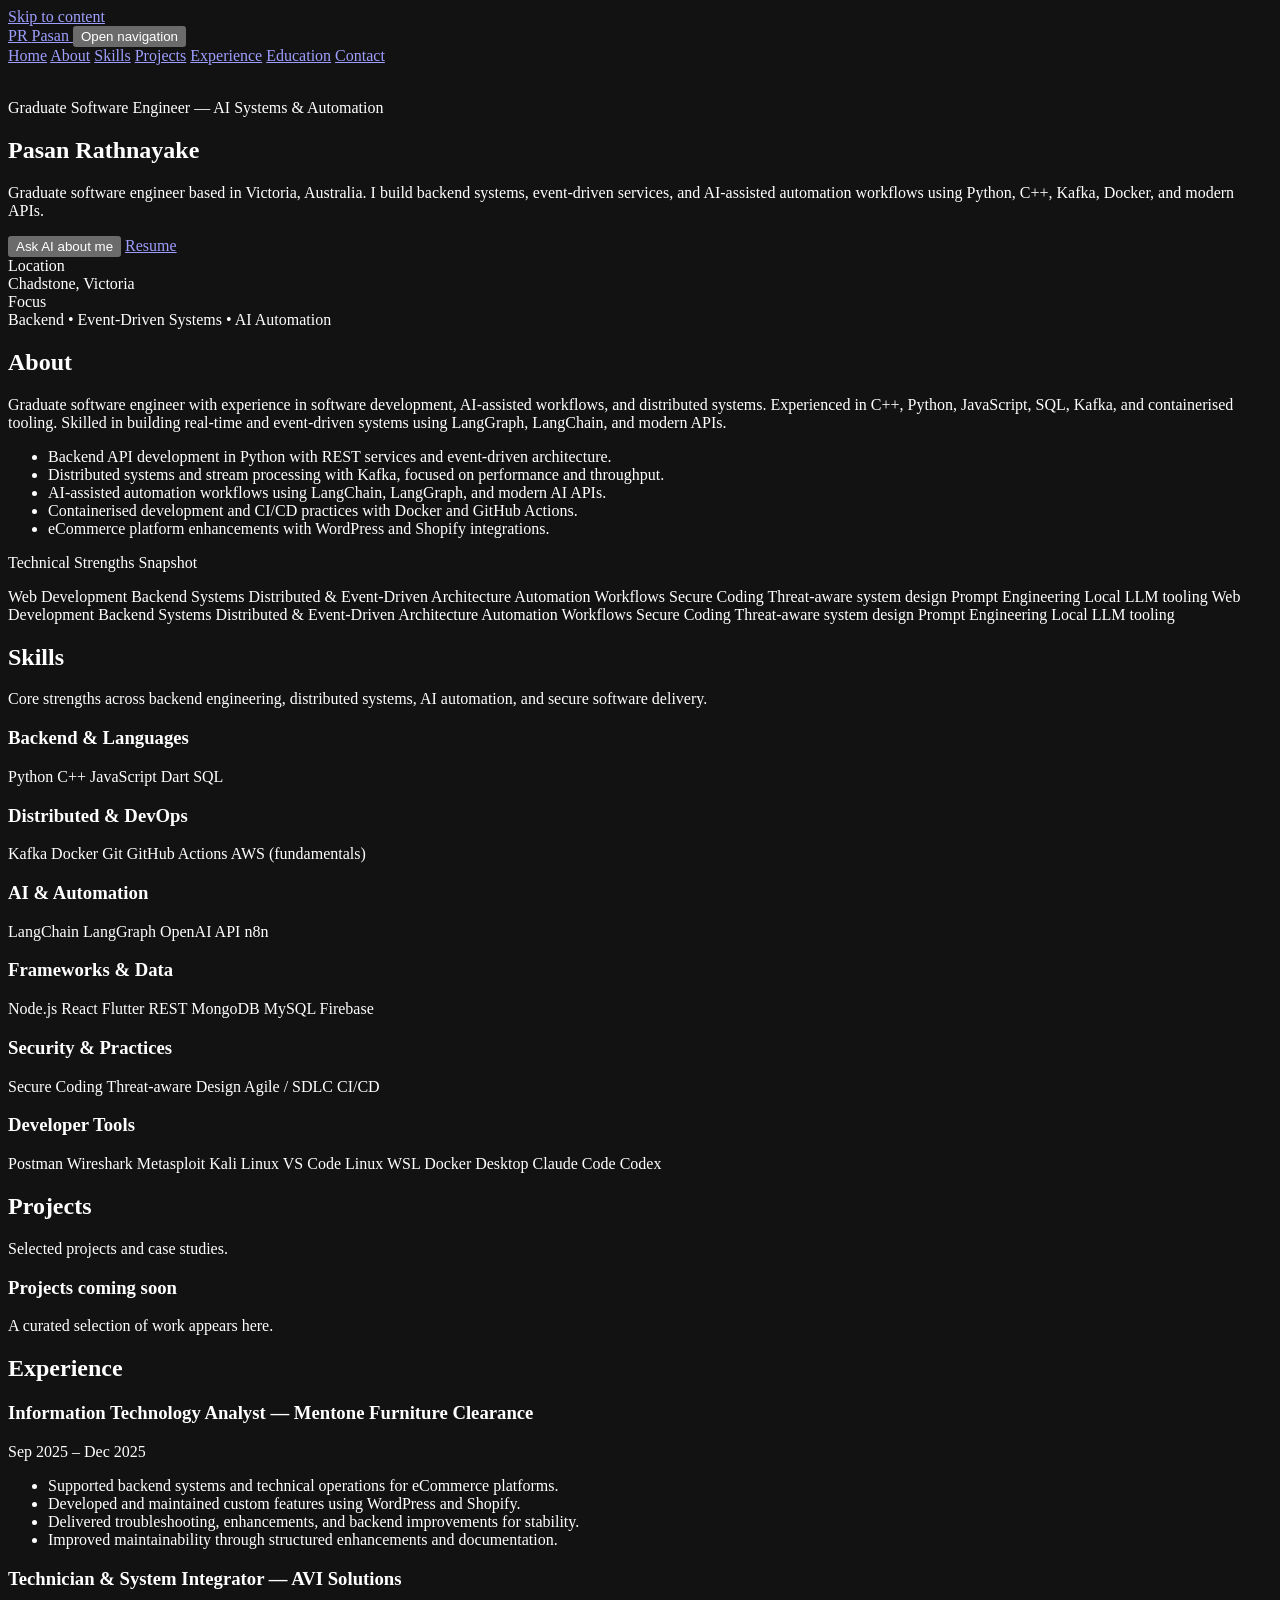
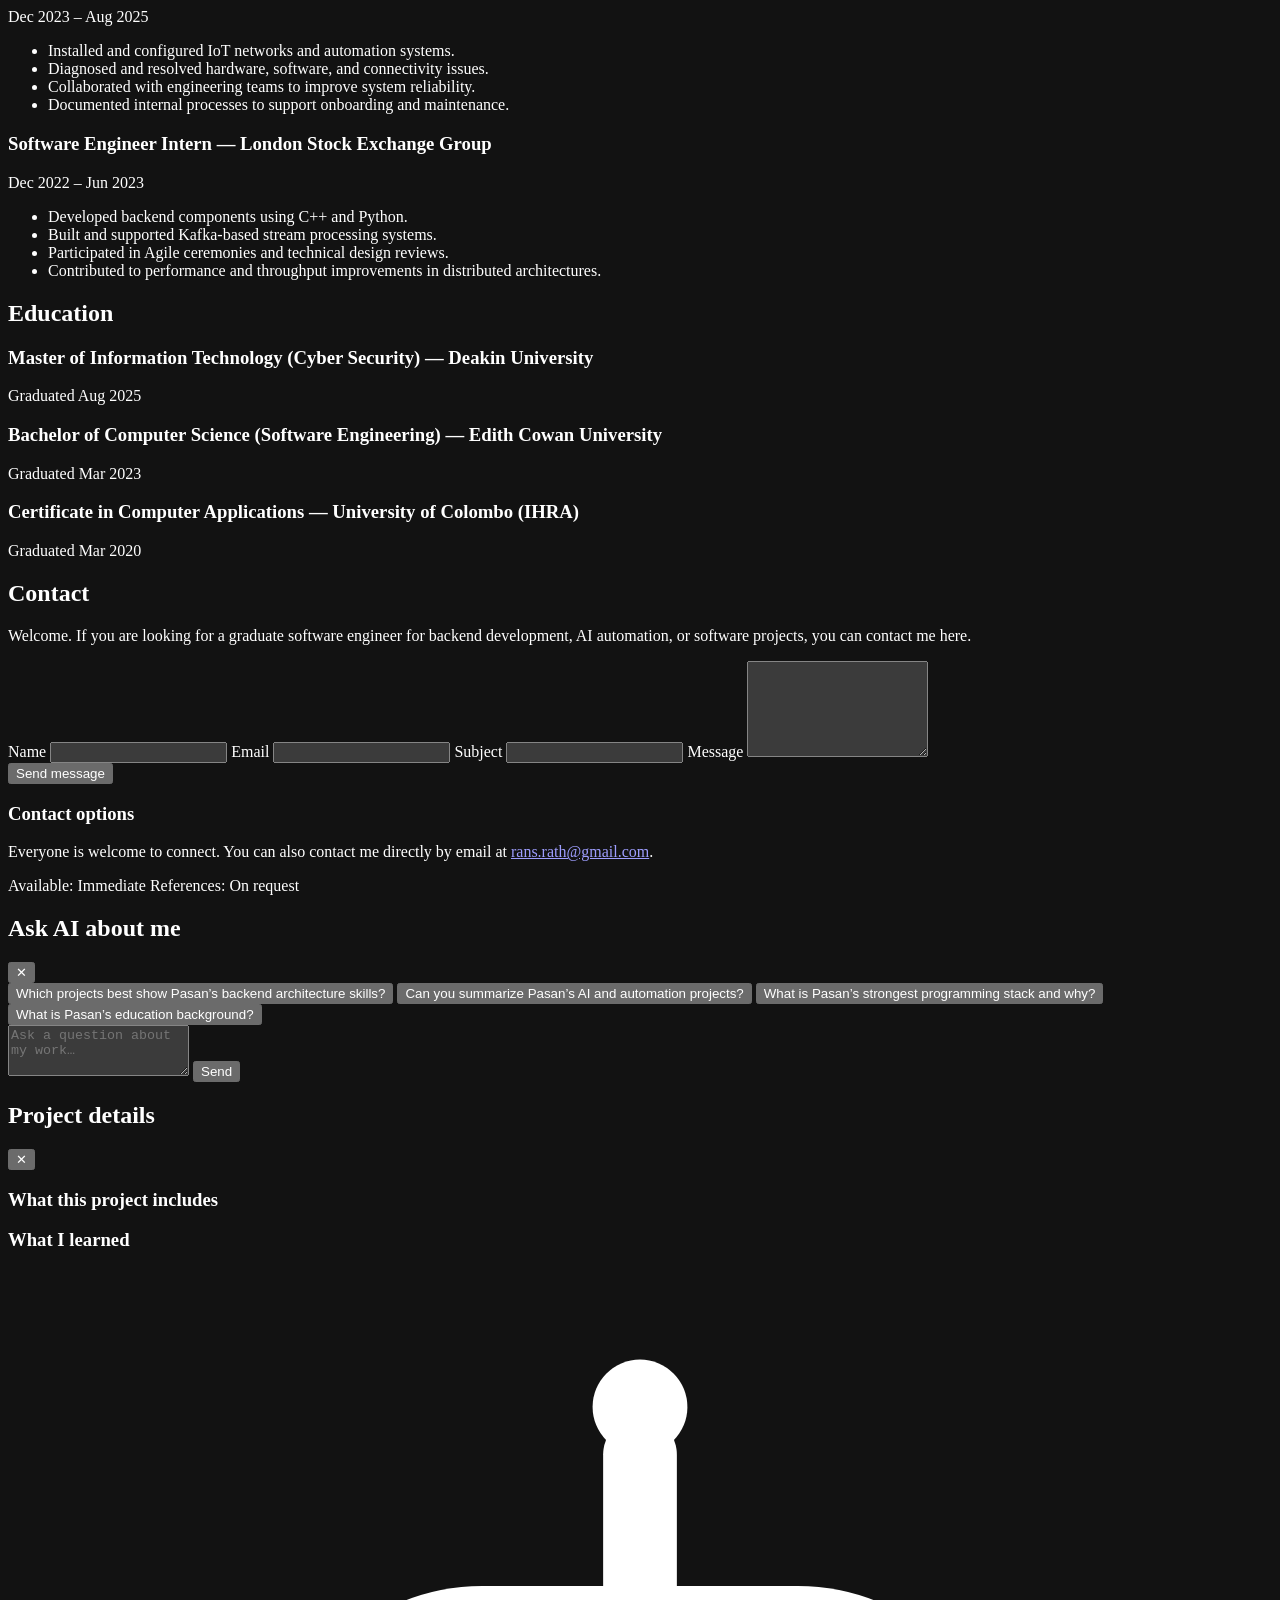
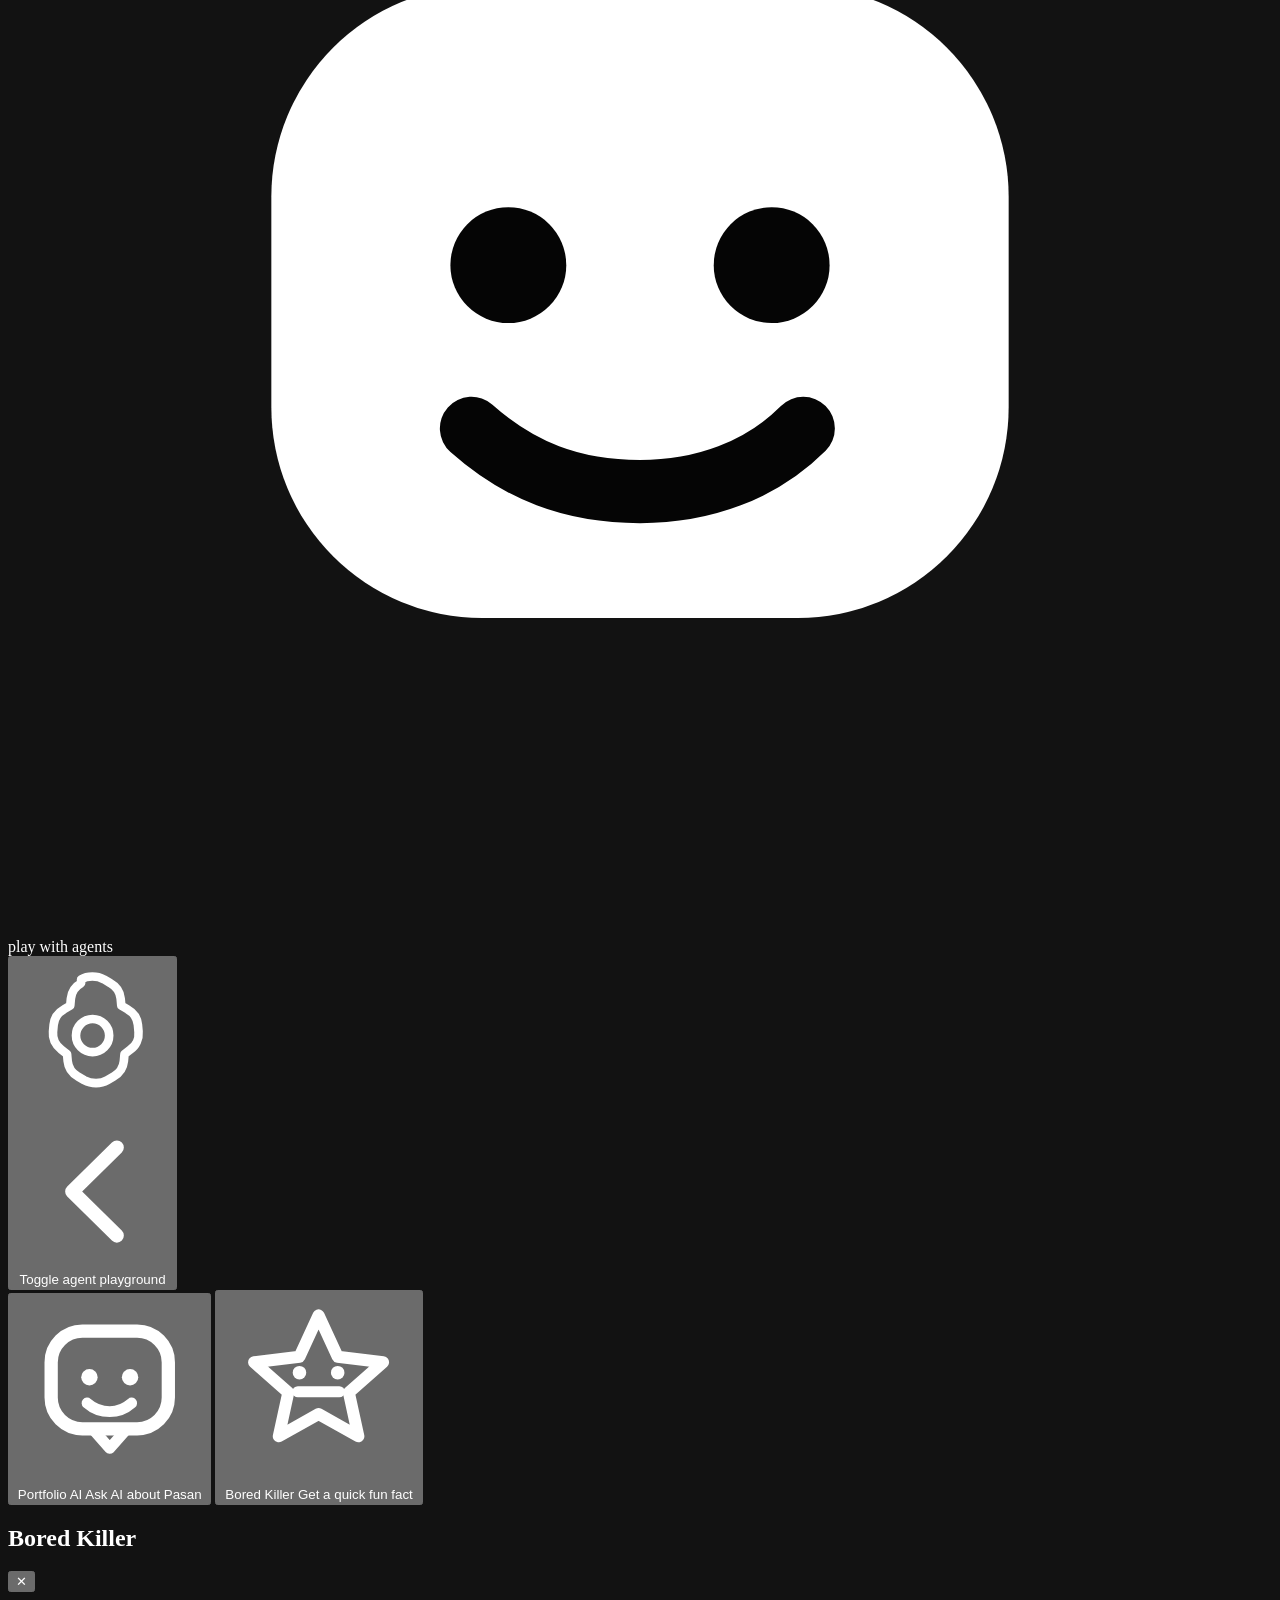
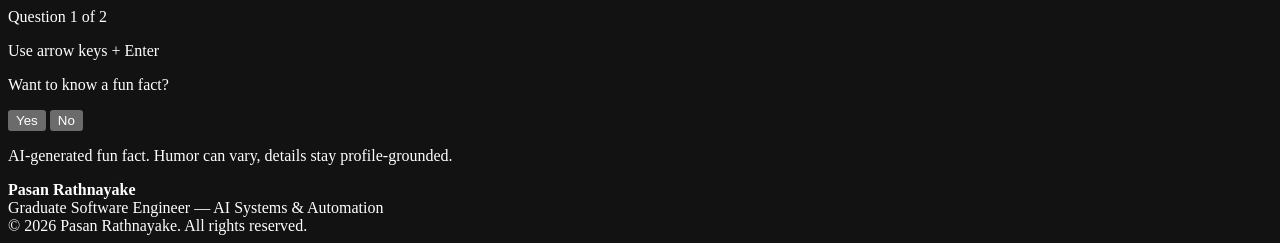
==== frontend/index.html @ 22729670 "frontend: add per-project learning outcomes in details popup" ====
<!doctype html>
<html lang="en">
  <head>
    <meta charset="utf-8" />
    <meta name="viewport" content="width=device-width, initial-scale=1" />
    <meta name="color-scheme" content="dark" />
    <meta name="theme-color" content="#060606" />
    <title>Graduate Software Engineer – AI Systems & Automation | Pasan Rathnayake</title>
    <meta
      name="description"
      content="Pasan Rathnayake is a Graduate Software Engineer focused on AI systems, backend development, event-driven architecture, and automation workflows. Skilled in Python, C++, Kafka, Docker, and modern APIs."
    />
    <meta name="author" content="Pasan Rathnayake" />
    <meta
      name="keywords"
      content="Graduate Software Engineer, AI Systems, Automation, Backend Developer, Python, C++, Kafka, Event-Driven Architecture, Distributed Systems, FastAPI, DevOps, Docker, CI/CD, LangChain, LangGraph, Australia"
    />
    <meta name="robots" content="index,follow" />
    <meta property="og:title" content="Graduate Software Engineer – AI Systems & Automation | Pasan Rathnayake" />
    <meta
      property="og:description"
      content="Backend systems, distributed architecture, and AI-assisted automation built with Python, C++, Kafka, and modern APIs."
    />
    <meta property="og:type" content="website" />
    <meta property="og:image" content="/static/assets/og.png" />
    <meta property="og:image:width" content="1200" />
    <meta property="og:image:height" content="630" />
    <meta name="twitter:card" content="summary" />
    <meta name="twitter:title" content="Graduate Software Engineer – AI Systems & Automation | Pasan Rathnayake" />
    <meta
      name="twitter:description"
      content="Backend systems, distributed architecture, and AI-assisted automation built with Python, C++, Kafka, and modern APIs."
    />
    <meta name="twitter:image" content="/static/assets/og.png" />
    <link rel="icon" href="/static/assets/favicon.svg" type="image/svg+xml" />
    <link rel="stylesheet" href="/static/styles.css" />
    <script>
      document.documentElement.classList.add("js");
    </script>
    <script type="application/ld+json">
      {
        "@context": "https://schema.org",
        "@type": "Person",
        "name": "Pasan Rathnayake",
        "jobTitle": "Graduate Software Engineer – AI Systems & Automation",
        "address": {
          "@type": "PostalAddress",
          "addressLocality": "Chadstone",
          "addressRegion": "Victoria",
          "addressCountry": "AU"
        },
        "email": "mailto:rans.rath@gmail.com",
        "alumniOf": [
          {
            "@type": "CollegeOrUniversity",
            "name": "Deakin University",
            "department": "Master of Information Technology (Cyber Security)"
          },
          {
            "@type": "CollegeOrUniversity",
            "name": "Edith Cowan University",
            "department": "Bachelor of Computer Science (Software Engineering)"
          },
          {
            "@type": "CollegeOrUniversity",
            "name": "University of Colombo (IHRA)",
            "department": "Certificate in Computer Applications"
          }
        ],
        "knowsAbout": [
          "Backend systems",
          "Event-driven architecture",
          "Distributed systems",
          "Automation workflows",
          "Python",
          "C++",
          "Kafka",
          "Docker",
          "REST APIs",
          "LangChain",
          "LangGraph",
          "Prompt engineering",
          "Secure coding"
        ]
      }
    </script>
  </head>
  <body>
    <a class="skip" href="#content">Skip to content</a>

    <header class="site-header" data-nav data-open="false">
      <div class="container nav">
        <a class="brand" href="#home" aria-label="Go to top">
          <span class="brand__mark" aria-hidden="true">PR</span>
          <span class="brand__text">Pasan</span>
        </a>

        <button class="nav__toggle" type="button" data-nav-toggle aria-expanded="false">
          <span class="nav__toggle-lines" aria-hidden="true"></span>
          <span class="sr-only">Open navigation</span>
        </button>

        <nav class="nav__links" data-nav-links aria-label="Primary">
          <a href="#home">Home</a>
          <a href="#about">About</a>
          <a href="#skills">Skills</a>
          <a href="#projects">Projects</a>
          <a href="#experience">Experience</a>
          <a href="#education">Education</a>
          <a href="#contact">Contact</a>
        </nav>

        <div class="nav__actions">
          <a
            class="nav__icon-link"
            href="https://github.com/prrathnayake/portfolio_2026"
            target="_blank"
            rel="noreferrer"
            aria-label="View portfolio repository on GitHub"
          >
            <img class="nav__icon" src="/static/assets/icons/github.svg" alt="" aria-hidden="true" />
          </a>
        </div>
      </div>
    </header>

    <main id="content">
      <section id="home" class="section hero">
        <div class="container hero__grid">
          <div>
            <p class="eyebrow">Graduate Software Engineer — AI Systems &amp; Automation</p>
            <h1 class="hero__title">Pasan Rathnayake</h1>
            <p class="hero__subtitle">
              Graduate software engineer based in Victoria, Australia. I build backend systems, event-driven
              services, and AI-assisted automation workflows using Python, C++, Kafka, Docker, and modern APIs.
            </p>

            <div class="hero__cta">
              <button class="btn btn--primary" type="button" data-chat-open>Ask AI about me</button>
              <a class="btn btn--ghost" data-resume-link href="/static/assets/resume.pdf">Resume</a>
            </div>

            <div class="hero__meta">
              <div class="meta">
                <div class="meta__k">Location</div>
                <div class="meta__v">Chadstone, Victoria</div>
              </div>
              <div class="meta">
                <div class="meta__k">Focus</div>
                <div class="meta__v">Backend • Event-Driven Systems • AI Automation</div>
              </div>
            </div>
          </div>

          <div class="hero__panel" aria-hidden="true"></div>
        </div>
      </section>

      <section id="about" class="section">
        <div class="container">
          <h2>About</h2>
          <p>
            Graduate software engineer with experience in software development, AI-assisted workflows, and
            distributed systems. Experienced in C++, Python, JavaScript, SQL, Kafka, and containerised
            tooling. Skilled in building real-time and event-driven systems using LangGraph, LangChain, and
            modern APIs.
          </p>
          <ul class="list">
            <li>Backend API development in Python with REST services and event-driven architecture.</li>
            <li>Distributed systems and stream processing with Kafka, focused on performance and throughput.</li>
            <li>AI-assisted automation workflows using LangChain, LangGraph, and modern AI APIs.</li>
            <li>Containerised development and CI/CD practices with Docker and GitHub Actions.</li>
            <li>eCommerce platform enhancements with WordPress and Shopify integrations.</li>
          </ul>

          <div class="strengths-snapshot" aria-label="Technical strengths snapshot">
            <p class="strengths-snapshot__title">Technical Strengths Snapshot</p>
            <div class="strengths-snapshot__viewport">
              <div class="strengths-snapshot__track">
                <span class="chip">Web Development</span>
                <span class="chip">Backend Systems</span>
                <span class="chip">Distributed &amp; Event-Driven Architecture</span>
                <span class="chip">Automation Workflows</span>
                <span class="chip">Secure Coding</span>
                <span class="chip">Threat-aware system design</span>
                <span class="chip">Prompt Engineering</span>
                <span class="chip">Local LLM tooling</span>
                <span class="chip">Web Development</span>
                <span class="chip">Backend Systems</span>
                <span class="chip">Distributed &amp; Event-Driven Architecture</span>
                <span class="chip">Automation Workflows</span>
                <span class="chip">Secure Coding</span>
                <span class="chip">Threat-aware system design</span>
                <span class="chip">Prompt Engineering</span>
                <span class="chip">Local LLM tooling</span>
              </div>
            </div>
          </div>
        </div>
      </section>

      <section id="skills" class="section">
        <div class="container">
          <h2>Skills</h2>
          <p class="muted">
            Core strengths across backend engineering, distributed systems, AI automation, and secure software
            delivery.
          </p>

          <div class="grid">
            <article class="card">
              <h3>Backend &amp; Languages</h3>
              <div class="chips">
                <span class="chip">Python</span>
                <span class="chip">C++</span>
                <span class="chip">JavaScript</span>
                <span class="chip">Dart</span>
                <span class="chip">SQL</span>
              </div>
            </article>

            <article class="card">
              <h3>Distributed &amp; DevOps</h3>
              <div class="chips">
                <span class="chip">Kafka</span>
                <span class="chip">Docker</span>
                <span class="chip">Git</span>
                <span class="chip">GitHub Actions</span>
                <span class="chip">AWS (fundamentals)</span>
              </div>
            </article>

            <article class="card">
              <h3>AI &amp; Automation</h3>
              <div class="chips">
                <span class="chip">LangChain</span>
                <span class="chip">LangGraph</span>
                <span class="chip">OpenAI API</span>
                <span class="chip">n8n</span>
              </div>
            </article>

            <article class="card">
              <h3>Frameworks &amp; Data</h3>
              <div class="chips">
                <span class="chip">Node.js</span>
                <span class="chip">React</span>
                <span class="chip">Flutter</span>
                <span class="chip">REST</span>
                <span class="chip">MongoDB</span>
                <span class="chip">MySQL</span>
                <span class="chip">Firebase</span>
              </div>
            </article>

            <article class="card">
              <h3>Security &amp; Practices</h3>
              <div class="chips">
                <span class="chip">Secure Coding</span>
                <span class="chip">Threat-aware Design</span>
                <span class="chip">Agile / SDLC</span>
                <span class="chip">CI/CD</span>
              </div>
            </article>

            <article class="card">
              <h3>Developer Tools</h3>
              <div class="chips">
                <span class="chip">Postman</span>
                <span class="chip">Wireshark</span>
                <span class="chip">Metasploit</span>
                <span class="chip">Kali Linux</span>
                <span class="chip">VS Code</span>
                <span class="chip">Linux</span>
                <span class="chip">WSL</span>
                <span class="chip">Docker Desktop</span>
                <span class="chip">Claude Code</span>
                <span class="chip">Codex</span>
              </div>
            </article>
          </div>
        </div>
      </section>

      <section id="projects" class="section">
        <div class="container">
          <div class="section__head">
            <h2>Projects</h2>
            <p class="muted">Selected projects and case studies.</p>
          </div>
          <div class="grid" data-projects>
            <article class="card">
              <h3>Projects coming soon</h3>
              <p class="muted">
                A curated selection of work appears here.
              </p>
            </article>
          </div>
        </div>
      </section>

      <section id="experience" class="section">
        <div class="container">
          <h2>Experience</h2>

          <div class="stack">
            <article class="card">
              <div class="card__top">
                <h3>Information Technology Analyst — Mentone Furniture Clearance</h3>
                <span class="tag">Sep 2025 – Dec 2025</span>
              </div>
              <ul class="list">
                <li>Supported backend systems and technical operations for eCommerce platforms.</li>
                <li>Developed and maintained custom features using WordPress and Shopify.</li>
                <li>Delivered troubleshooting, enhancements, and backend improvements for stability.</li>
                <li>Improved maintainability through structured enhancements and documentation.</li>
              </ul>
            </article>

            <article class="card">
              <div class="card__top">
                <h3>Technician &amp; System Integrator — AVI Solutions</h3>
                <span class="tag">Dec 2023 – Aug 2025</span>
              </div>
              <ul class="list">
                <li>Installed and configured IoT networks and automation systems.</li>
                <li>Diagnosed and resolved hardware, software, and connectivity issues.</li>
                <li>Collaborated with engineering teams to improve system reliability.</li>
                <li>Documented internal processes to support onboarding and maintenance.</li>
              </ul>
            </article>

            <article class="card">
              <div class="card__top">
                <h3>Software Engineer Intern — London Stock Exchange Group</h3>
                <span class="tag">Dec 2022 – Jun 2023</span>
              </div>
              <ul class="list">
                <li>Developed backend components using C++ and Python.</li>
                <li>Built and supported Kafka-based stream processing systems.</li>
                <li>Participated in Agile ceremonies and technical design reviews.</li>
                <li>Contributed to performance and throughput improvements in distributed architectures.</li>
              </ul>
            </article>
          </div>
        </div>
      </section>

      <section id="education" class="section">
        <div class="container">
          <h2>Education</h2>

          <div class="stack">
            <article class="card">
              <div class="card__top">
                <h3>Master of Information Technology (Cyber Security) — Deakin University</h3>
                <span class="tag">Graduated Aug 2025</span>
              </div>
            </article>

            <article class="card">
              <div class="card__top">
                <h3>Bachelor of Computer Science (Software Engineering) — Edith Cowan University</h3>
                <span class="tag">Graduated Mar 2023</span>
              </div>
            </article>

            <article class="card">
              <div class="card__top">
                <h3>Certificate in Computer Applications — University of Colombo (IHRA)</h3>
                <span class="tag">Graduated Mar 2020</span>
              </div>
            </article>
          </div>
        </div>
      </section>

      <section id="contact" class="section">
        <div class="container">
          <h2>Contact</h2>
          <p class="muted">
            Welcome. If you are looking for a graduate software engineer for backend development, AI
            automation, or software projects, you can contact me here.
          </p>

          <div class="grid grid--contact">
            <form class="card form" data-contact-form>
              <label class="field">
                <span>Name</span>
                <input name="name" type="text" autocomplete="name" required maxlength="80" />
              </label>

              <label class="field">
                <span>Email</span>
                <input name="email" type="email" autocomplete="email" required />
              </label>

              <label class="field field--full">
                <span>Subject</span>
                <input name="subject" type="text" required maxlength="120" />
              </label>

              <label class="field field--full">
                <span>Message</span>
                <textarea name="message" rows="6" required maxlength="4000"></textarea>
              </label>

              <div class="form__actions field--full">
                <button class="btn btn--primary" type="submit" data-contact-submit>
                  Send message
                </button>
                <div class="status" role="status" aria-live="polite" data-contact-status></div>
              </div>
            </form>

            <aside class="card">
              <h3>Contact options</h3>
              <p class="muted">
                Everyone is welcome to connect. You can also contact me directly by email at
                <a href="mailto:rans.rath@gmail.com">rans.rath@gmail.com</a>.
              </p>
              <div class="chips">
                <span class="chip">Available: Immediate</span>
                <span class="chip">References: On request</span>
              </div>
            </aside>
          </div>
        </div>
      </section>
    </main>

    <div class="chat-modal" data-chat-modal aria-hidden="true">
      <div class="chat-modal__backdrop" data-chat-close aria-hidden="true"></div>
      <div class="chat-window" role="dialog" aria-modal="true" aria-labelledby="chat-title">
        <header class="chat-window__header">
          <h2 id="chat-title">Ask AI about me</h2>
          <button class="chat-window__close" type="button" data-chat-close aria-label="Close chat">
            ✕
          </button>
        </header>

        <div class="chat-window__body" data-chat-messages>
          <div class="chat-suggestions" data-chat-suggestions aria-label="Suggested questions">
            <button
              class="chip chip--suggestion"
              type="button"
              data-chat-suggestion="Which projects best show Pasan’s backend architecture skills?"
            >
              Which projects best show Pasan’s backend architecture skills?
            </button>
            <button
              class="chip chip--suggestion"
              type="button"
              data-chat-suggestion="Can you summarize Pasan’s AI and automation projects?"
            >
              Can you summarize Pasan’s AI and automation projects?
            </button>
            <button
              class="chip chip--suggestion"
              type="button"
              data-chat-suggestion="What is Pasan’s strongest programming stack and why?"
            >
              What is Pasan’s strongest programming stack and why?
            </button>
            <button
              class="chip chip--suggestion"
              type="button"
              data-chat-suggestion="What is Pasan’s education background?"
            >
              What is Pasan’s education background?
            </button>
          </div>
        </div>

        <form class="chat-window__form" data-chat-form>
          <textarea
            class="chat-window__input"
            name="message"
            rows="3"
            placeholder="Ask a question about my work…"
            required
            data-chat-input
          ></textarea>
          <button class="btn btn--primary chat-window__send" type="submit">Send</button>
        </form>
        <div class="chat-window__status" role="status" aria-live="polite" data-chat-status></div>
      </div>
    </div>

    <div class="project-modal" data-project-modal data-open="false" aria-hidden="true">
      <div class="project-modal__backdrop" data-project-close aria-hidden="true"></div>
      <section class="project-window" role="dialog" aria-modal="true" aria-labelledby="project-detail-title">
        <header class="project-window__header">
          <h2 id="project-detail-title" data-project-title>Project details</h2>
          <button class="project-window__close" type="button" data-project-close aria-label="Close project details">
            ✕
          </button>
        </header>
        <div class="project-window__body">
          <p class="project-window__summary" data-project-summary></p>
          <h3 class="project-window__subheading">What this project includes</h3>
          <ul class="project-window__details" data-project-details></ul>
          <div class="project-window__learning" data-project-learning-wrap>
            <h3 class="project-window__subheading">What I learned</h3>
            <ul class="project-window__details" data-project-learnings></ul>
          </div>
        </div>
      </section>
    </div>

    <div class="bored-killer" data-bored-killer data-open="false" data-step="prompt">
      <div class="agent-playground" data-agent-playground data-open="false">
        <div class="agent-playground__hint" data-agent-playground-hint>
          <span class="agent-playground__hint-icon" aria-hidden="true">
            <svg viewBox="0 0 24 24" role="img" aria-hidden="true" focusable="false">
              <rect x="5" y="6" width="14" height="12" rx="4" fill="currentColor" />
              <circle cx="9.5" cy="11.3" r="1.1" fill="#050505" />
              <circle cx="14.5" cy="11.3" r="1.1" fill="#050505" />
              <path d="M8.8 14.4c.9.8 1.9 1.2 3.2 1.2 1.2 0 2.3-.4 3.1-1.2" fill="none" stroke="#050505" stroke-width="1.2" stroke-linecap="round" />
              <path d="M12 6V3.5" fill="none" stroke="currentColor" stroke-width="1.4" stroke-linecap="round" />
              <circle cx="12" cy="2.6" r=".9" fill="currentColor" />
            </svg>
          </span>
          <span>play with agents</span>
        </div>

        <button
          class="agent-playground__trigger"
          type="button"
          data-agent-playground-trigger
          aria-expanded="false"
          aria-controls="agent-playground-menu"
        >
          <span class="agent-playground__trigger-icon agent-playground__trigger-icon--openai" aria-hidden="true">
            <svg viewBox="0 0 24 24" role="img" aria-hidden="true" focusable="false">
              <path d="M10.2 3.2c1-.6 2.5-.6 3.6 0l1 .6c.9.5 1.5 1.4 1.6 2.4l.1 1.1 1 .6c.9.5 1.5 1.4 1.6 2.4l.1 1.1c.1 1.1-.4 2.2-1.3 2.8l-.9.7-.1 1.1c-.1 1-.7 1.9-1.6 2.4l-1 .6c-1 .6-2.5.6-3.6 0l-1-.6c-.9-.5-1.5-1.4-1.6-2.4l-.1-1.1-.9-.7c-.9-.7-1.4-1.7-1.3-2.8l.1-1.1c.1-1 .7-1.9 1.6-2.4l1-.6.1-1.1c.1-1 .7-1.9 1.6-2.4z" fill="none" stroke="currentColor" stroke-width="1.35" stroke-linejoin="round" />
              <circle cx="12" cy="12" r="2.6" fill="none" stroke="currentColor" stroke-width="1.35" />
            </svg>
          </span>
          <span class="agent-playground__trigger-icon agent-playground__trigger-icon--back" aria-hidden="true">
            <svg viewBox="0 0 24 24" role="img" aria-hidden="true" focusable="false">
              <path d="m15.8 5.1-7 6.9 7 6.9" fill="none" stroke="currentColor" stroke-width="2.2" stroke-linecap="round" stroke-linejoin="round" />
            </svg>
          </span>
          <span class="sr-only">Toggle agent playground</span>
        </button>

        <div class="agent-playground__menu" id="agent-playground-menu" data-agent-playground-menu aria-hidden="true">
          <button class="agent-playground__item" type="button" data-agent-action="chat">
            <span class="agent-playground__item-icon" aria-hidden="true">
              <svg viewBox="0 0 24 24" role="img" aria-hidden="true" focusable="false">
                <rect x="4.5" y="4.5" width="15" height="12.5" rx="4" fill="none" stroke="currentColor" stroke-width="1.7" />
                <circle cx="9.4" cy="10.4" r="1.05" fill="currentColor" />
                <circle cx="14.6" cy="10.4" r="1.05" fill="currentColor" />
                <path d="M9.1 13.7c.8.7 1.7 1.1 2.9 1.1 1.1 0 2-.4 2.8-1.1" fill="none" stroke="currentColor" stroke-width="1.4" stroke-linecap="round" />
                <path d="m9.8 17 2.2 2.5 2.2-2.5" fill="none" stroke="currentColor" stroke-width="1.4" stroke-linecap="round" stroke-linejoin="round" />
              </svg>
            </span>
            <span class="agent-playground__item-copy">
              <span class="agent-playground__item-title">Portfolio AI</span>
              <span class="agent-playground__item-subtitle">Ask AI about Pasan</span>
            </span>
          </button>

          <button class="agent-playground__item" type="button" data-agent-action="bored">
            <span class="agent-playground__item-icon" aria-hidden="true">
              <svg viewBox="0 0 24 24" role="img" aria-hidden="true" focusable="false">
                <path d="M12 2.8 14.4 8l5.7.7-4.3 3.8 1.2 5.5L12 15.2 7 18l1.2-5.5L3.9 8.7 9.6 8 12 2.8Z" fill="none" stroke="currentColor" stroke-width="1.5" stroke-linejoin="round" />
                <path d="M9.4 12.4h5.2" fill="none" stroke="currentColor" stroke-width="1.4" stroke-linecap="round" />
                <circle cx="9.6" cy="10" r=".85" fill="currentColor" />
                <circle cx="14.4" cy="10" r=".85" fill="currentColor" />
              </svg>
            </span>
            <span class="agent-playground__item-copy">
              <span class="agent-playground__item-title">Bored Killer</span>
              <span class="agent-playground__item-subtitle">Get a quick fun fact</span>
            </span>
          </button>
        </div>
      </div>

      <section
        class="bored-killer__panel"
        id="bored-killer-panel"
        role="dialog"
        aria-modal="false"
        aria-labelledby="bored-killer-title"
        aria-hidden="true"
      >
        <header class="bored-killer__header">
          <h2 id="bored-killer-title">Bored Killer</h2>
          <button class="bored-killer__close" type="button" data-bored-close aria-label="Close Bored Killer">
            ✕
          </button>
        </header>

        <div class="bored-killer__content">
          <p class="bored-killer__step-label" data-bored-step-label>Question 1 of 2</p>
          <p class="bored-killer__menu-hint">Use arrow keys + Enter</p>

          <div class="bored-killer__step" data-bored-step="prompt">
            <p class="bored-killer__message">Want to know a fun fact?</p>
            <div class="bored-killer__word-cloud">
              <button class="bored-killer__word" type="button" data-bored-word data-bored-answer="yes">Yes</button>
              <button class="bored-killer__word" type="button" data-bored-word data-bored-answer="no">No</button>
            </div>
          </div>

          <div class="bored-killer__step" data-bored-step="categories" hidden>
            <p class="bored-killer__message">Pick a category:</p>
            <div class="bored-killer__categories" data-bored-categories role="radiogroup" aria-label="Fun fact categories">
              <button
                class="bored-killer__word bored-killer__category is-selected"
                type="button"
                role="radio"
                aria-checked="true"
                data-bored-word
                data-bored-category
                data-category="Backend engineering"
              >
                Backend engineering
              </button>
              <button
                class="bored-killer__word bored-killer__category"
                type="button"
                role="radio"
                aria-checked="false"
                data-bored-word
                data-bored-category
                data-category="AI and automation"
              >
                AI and automation
              </button>
              <button
                class="bored-killer__word bored-killer__category"
                type="button"
                role="radio"
                aria-checked="false"
                data-bored-word
                data-bored-category
                data-category="Cybersecurity"
              >
                Cybersecurity
              </button>
              <button
                class="bored-killer__word bored-killer__category"
                type="button"
                role="radio"
                aria-checked="false"
                data-bored-word
                data-bored-category
                data-category="Developer productivity"
              >
                Developer productivity
              </button>
            </div>
            <div class="bored-killer__word-cloud bored-killer__word-cloud--actions">
              <button class="bored-killer__word" type="button" data-bored-word data-bored-categories-back>
                Back
              </button>
            </div>
          </div>

          <div class="bored-killer__step" data-bored-step="result" hidden>
            <p class="bored-killer__message bored-killer__message--result" data-bored-result></p>
            <div class="bored-killer__word-cloud">
              <button class="bored-killer__word" type="button" data-bored-word data-bored-restart>
                Another fact
              </button>
              <button class="bored-killer__word" type="button" data-bored-word data-bored-back>
                Back
              </button>
            </div>
          </div>

          <div class="bored-killer__loading" data-bored-loading hidden aria-live="polite">
            <div class="bored-killer__loading-face" aria-hidden="true">
              <span></span>
              <span></span>
              <span></span>
            </div>
            <p>Bored Killer is digging up a fun fact…</p>
          </div>

          <div class="bored-killer__status" role="status" aria-live="polite" data-bored-status></div>
        </div>
        <p class="bored-killer__ai-note">AI-generated fun fact. Humor can vary, details stay profile-grounded.</p>
      </section>
    </div>

    <footer class="footer">
      <div class="container footer__inner">
        <div>
          <strong>Pasan Rathnayake</strong>
          <div class="muted">Graduate Software Engineer — AI Systems & Automation</div>
        </div>
        <div class="footer__social" data-footer-social></div>
        <div class="muted">© <span id="y"></span> Pasan Rathnayake. All rights reserved.</div>
      </div>
    </footer>

    <script>
      document.getElementById("y").textContent = new Date().getFullYear();
    </script>
    <script src="/static/app.js" defer></script>
  </body>
</html>
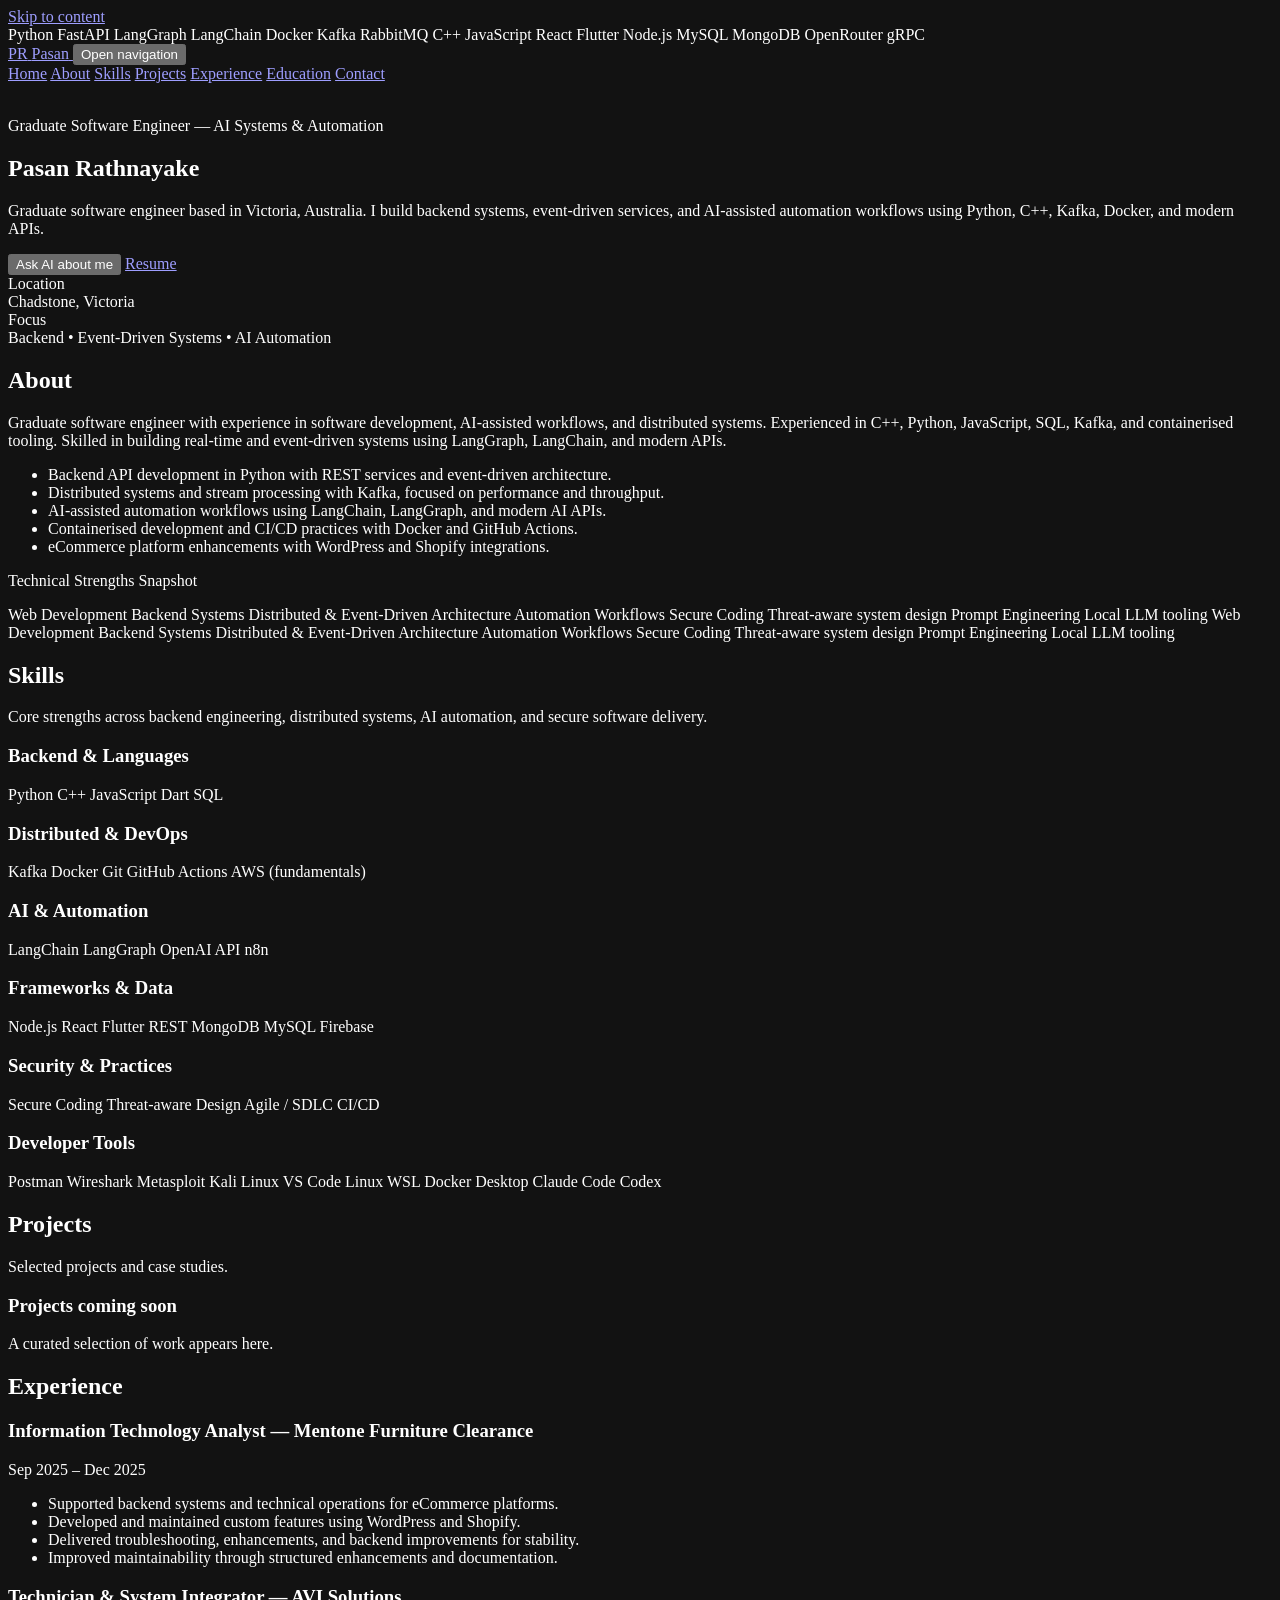
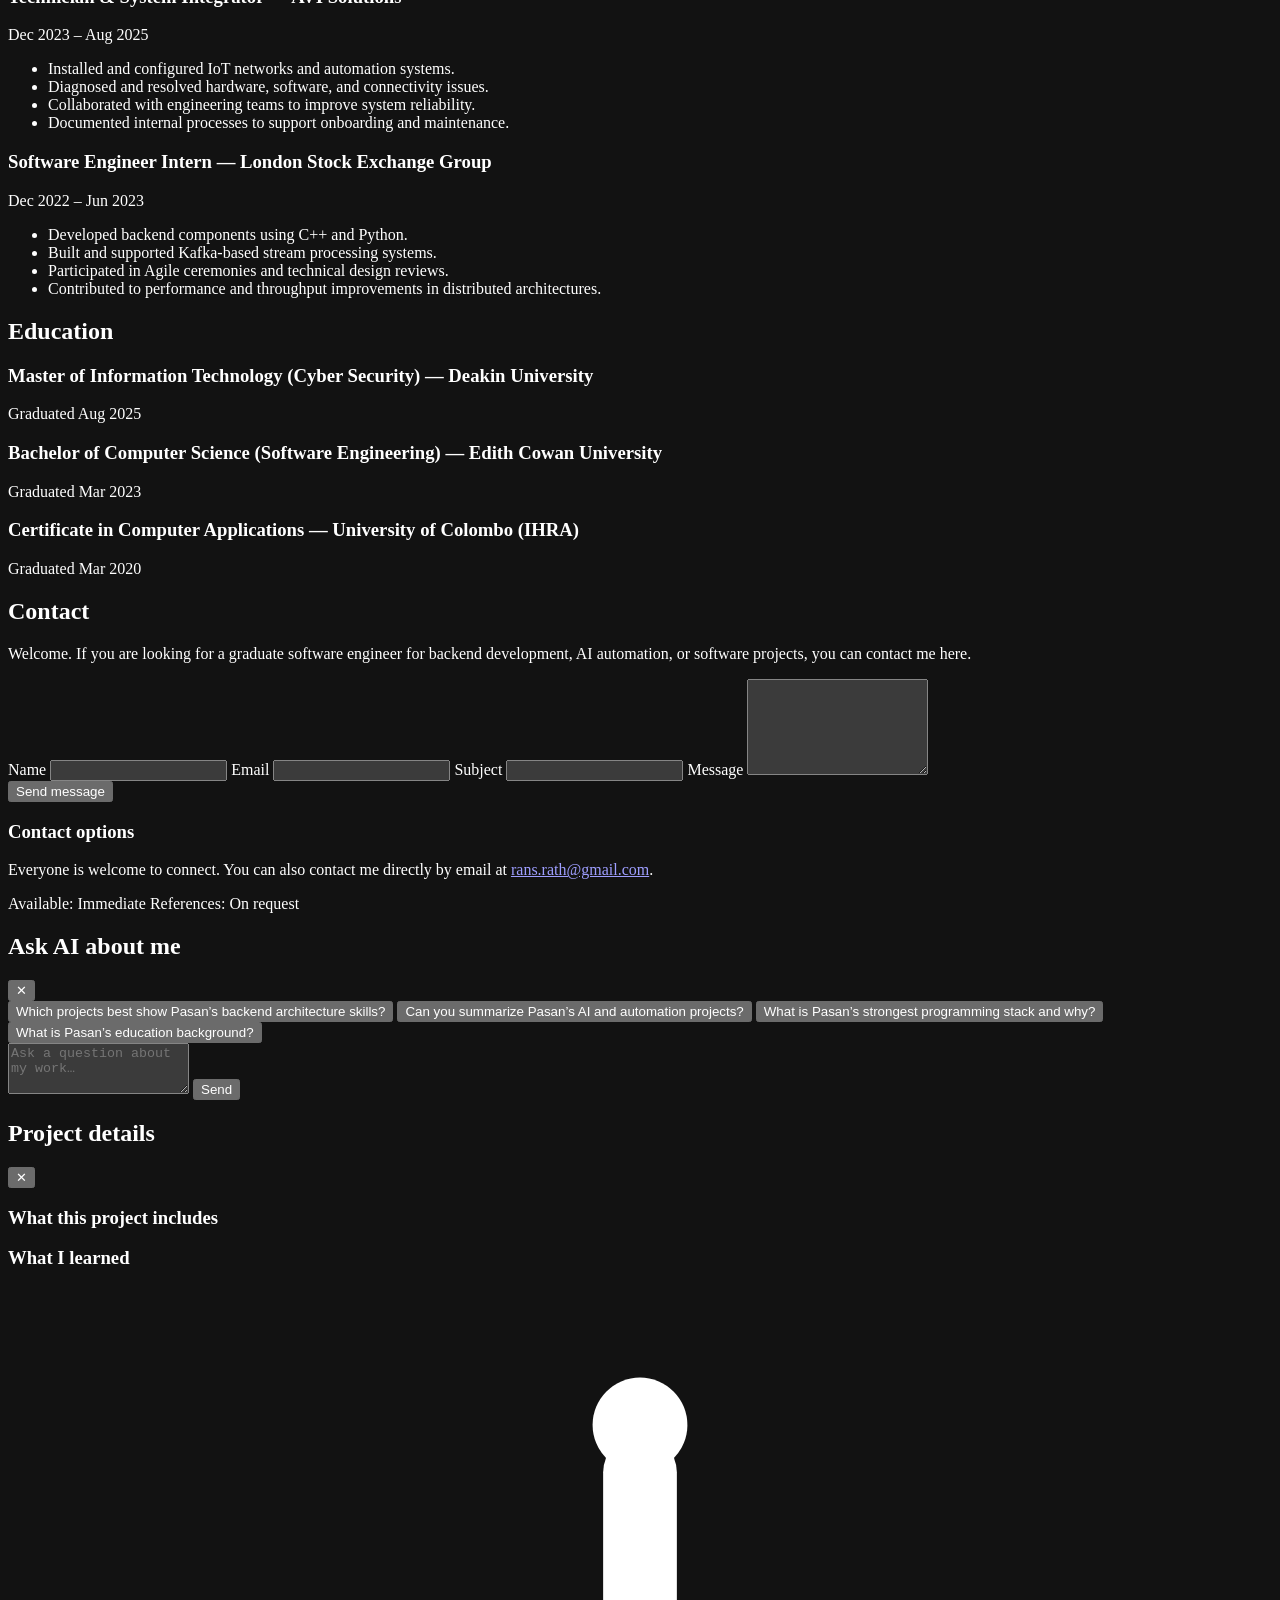
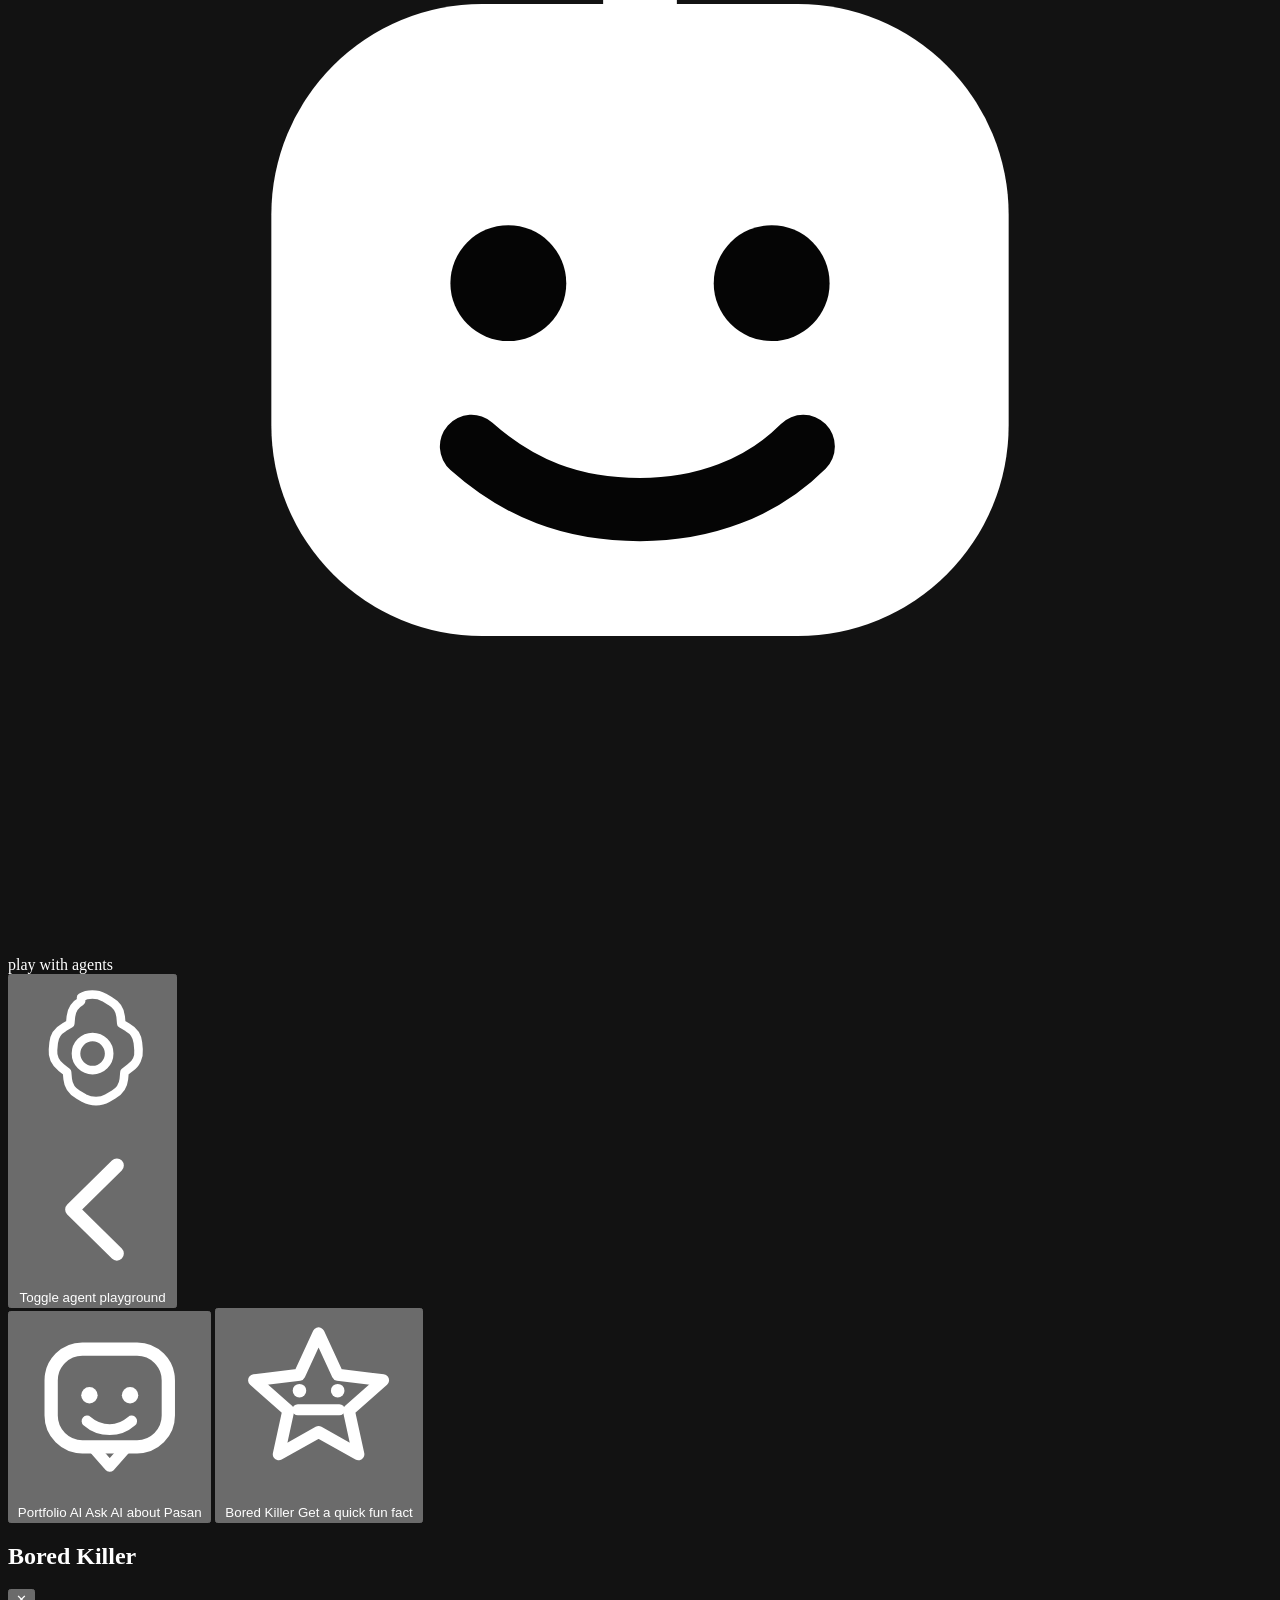
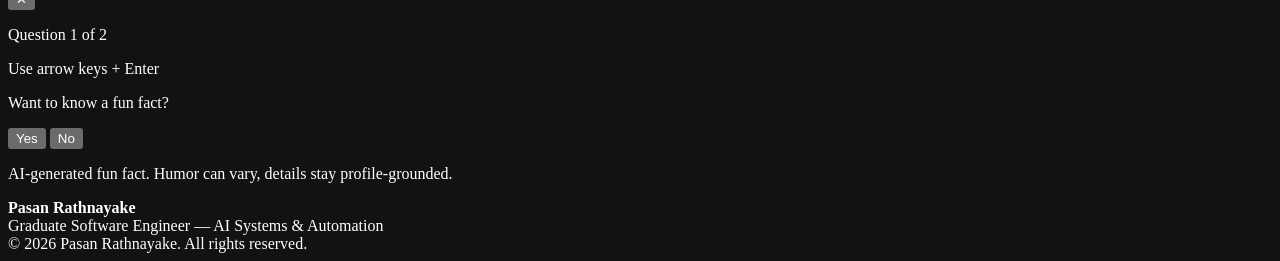
==== commit 08bc4eec: "frontend: add floating technology words background" ====
--- a/frontend/index.html
+++ b/frontend/index.html
@@ -88,6 +88,25 @@
   <body>
     <a class="skip" href="#content">Skip to content</a>
 
+    <div class="floating-tech" aria-hidden="true">
+      <span class="floating-tech__word">Python</span>
+      <span class="floating-tech__word">FastAPI</span>
+      <span class="floating-tech__word">LangGraph</span>
+      <span class="floating-tech__word">LangChain</span>
+      <span class="floating-tech__word">Docker</span>
+      <span class="floating-tech__word">Kafka</span>
+      <span class="floating-tech__word">RabbitMQ</span>
+      <span class="floating-tech__word">C++</span>
+      <span class="floating-tech__word">JavaScript</span>
+      <span class="floating-tech__word">React</span>
+      <span class="floating-tech__word">Flutter</span>
+      <span class="floating-tech__word">Node.js</span>
+      <span class="floating-tech__word">MySQL</span>
+      <span class="floating-tech__word">MongoDB</span>
+      <span class="floating-tech__word">OpenRouter</span>
+      <span class="floating-tech__word">gRPC</span>
+    </div>
+
     <header class="site-header" data-nav data-open="false">
       <div class="container nav">
         <a class="brand" href="#home" aria-label="Go to top">
@@ -497,12 +516,22 @@
           </button>
         </header>
         <div class="project-window__body">
-          <p class="project-window__summary" data-project-summary></p>
-          <h3 class="project-window__subheading">What this project includes</h3>
-          <ul class="project-window__details" data-project-details></ul>
-          <div class="project-window__learning" data-project-learning-wrap>
-            <h3 class="project-window__subheading">What I learned</h3>
-            <ul class="project-window__details" data-project-learnings></ul>
+          <div class="project-window__loading" data-project-loading hidden aria-live="polite">
+            <div class="project-window__loading-dots" aria-hidden="true">
+              <span></span>
+              <span></span>
+              <span></span>
+            </div>
+            <p>Loading project details...</p>
+          </div>
+          <div class="project-window__content" data-project-content>
+            <p class="project-window__summary" data-project-summary></p>
+            <h3 class="project-window__subheading">What this project includes</h3>
+            <ul class="project-window__details" data-project-details></ul>
+            <div class="project-window__learning" data-project-learning-wrap>
+              <h3 class="project-window__subheading">What I learned</h3>
+              <ul class="project-window__details" data-project-learnings></ul>
+            </div>
           </div>
         </div>
       </section>
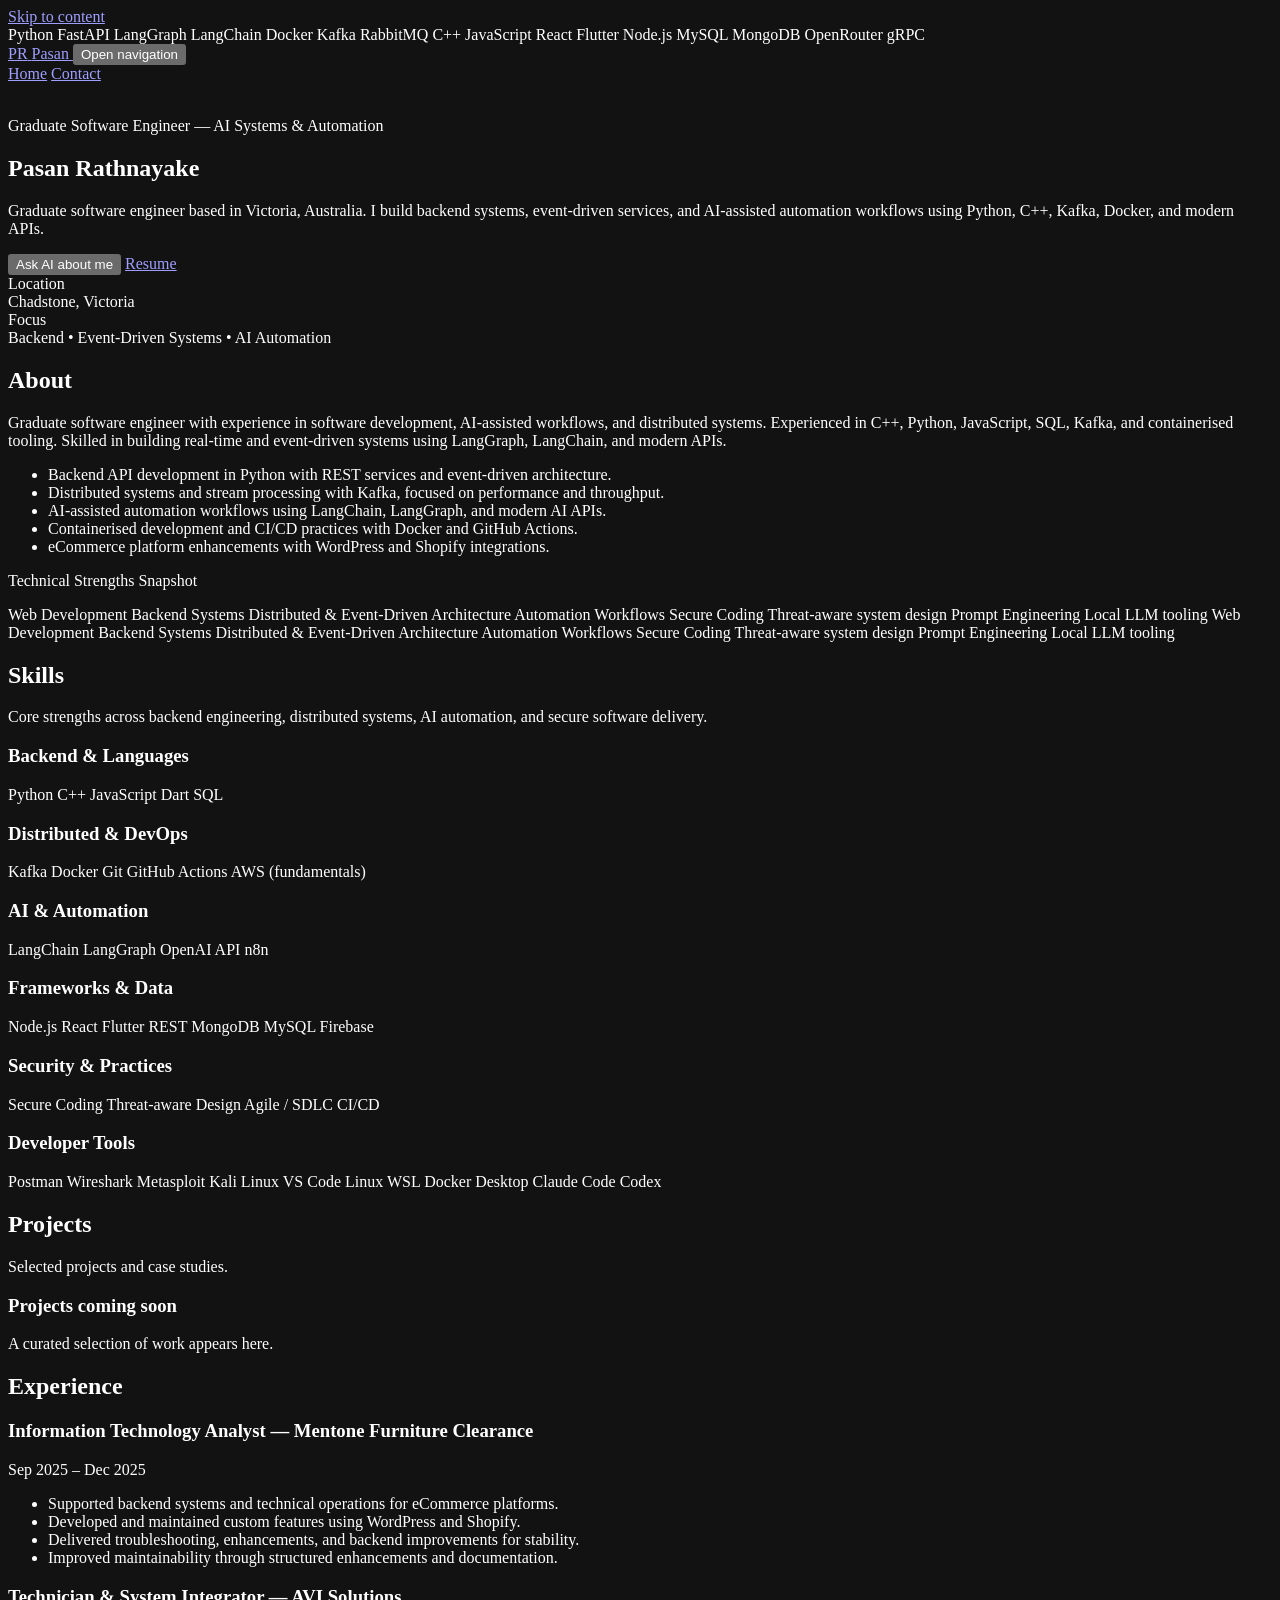
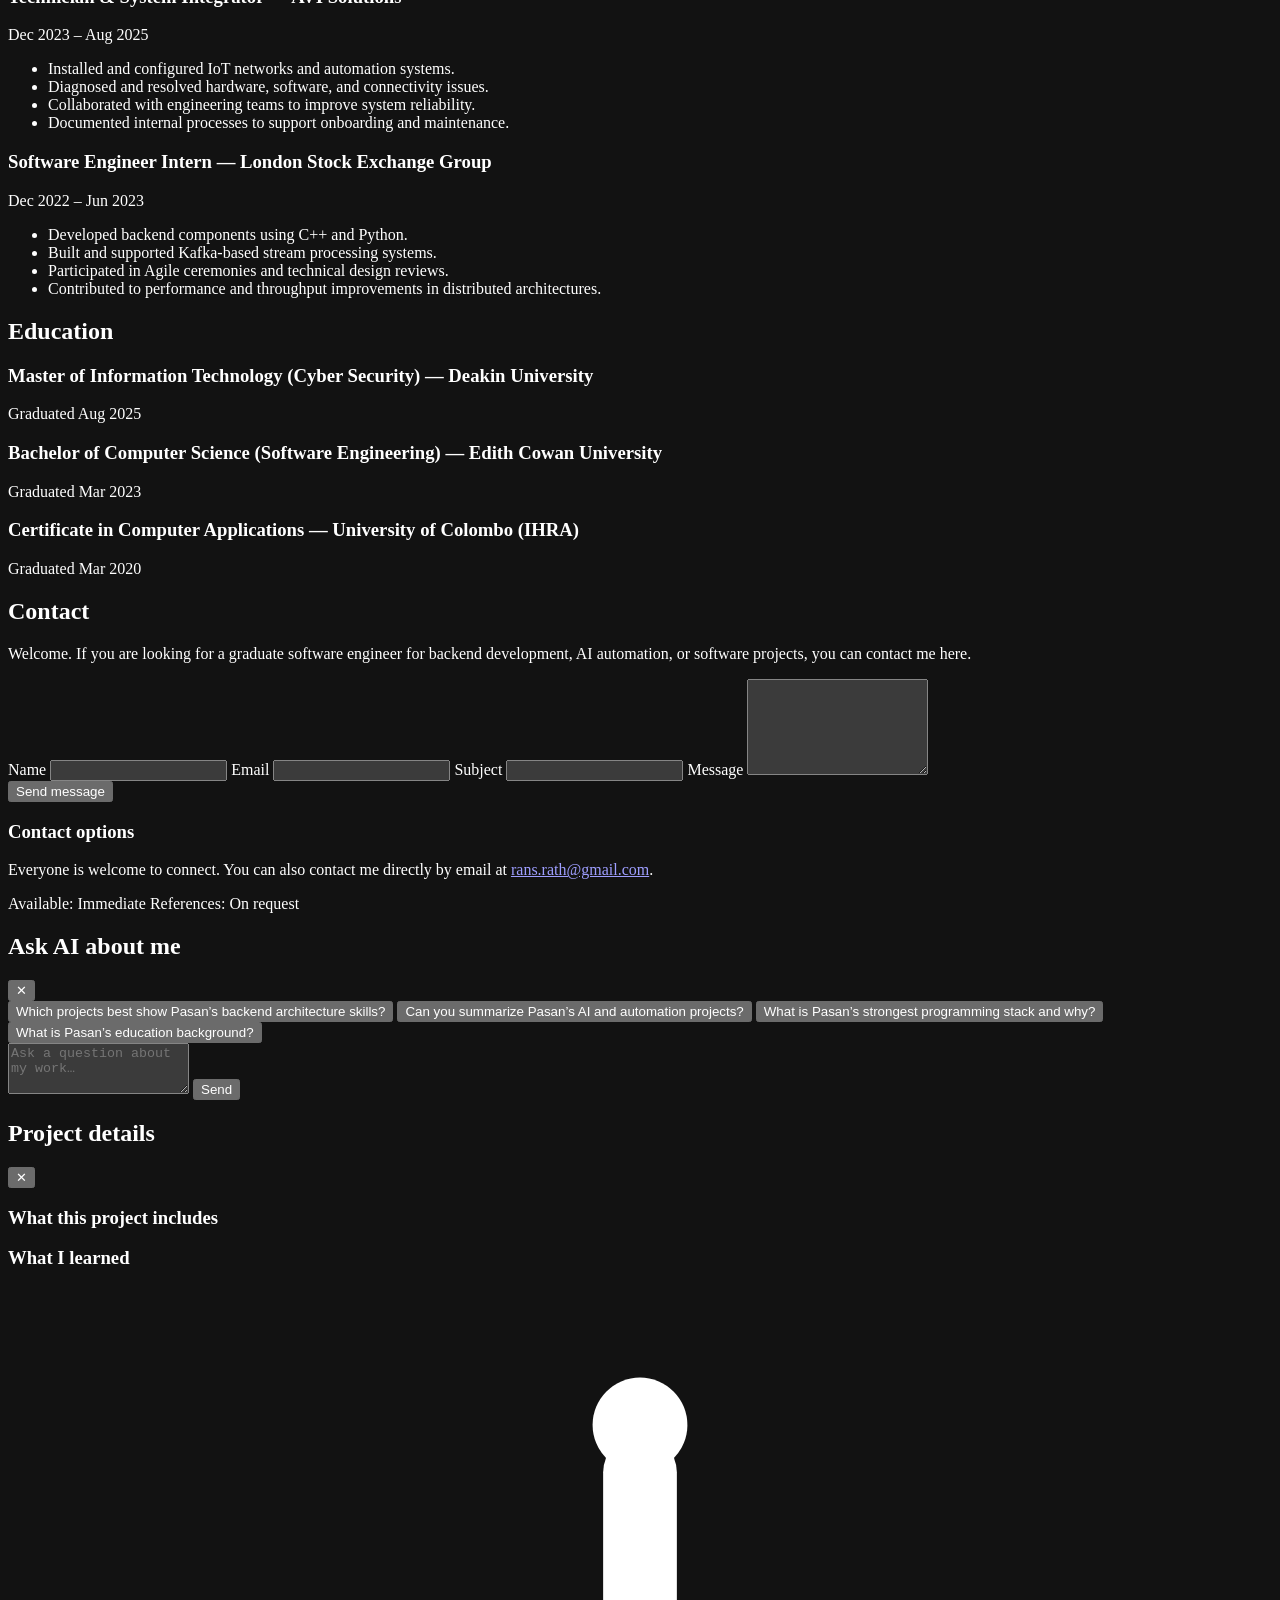
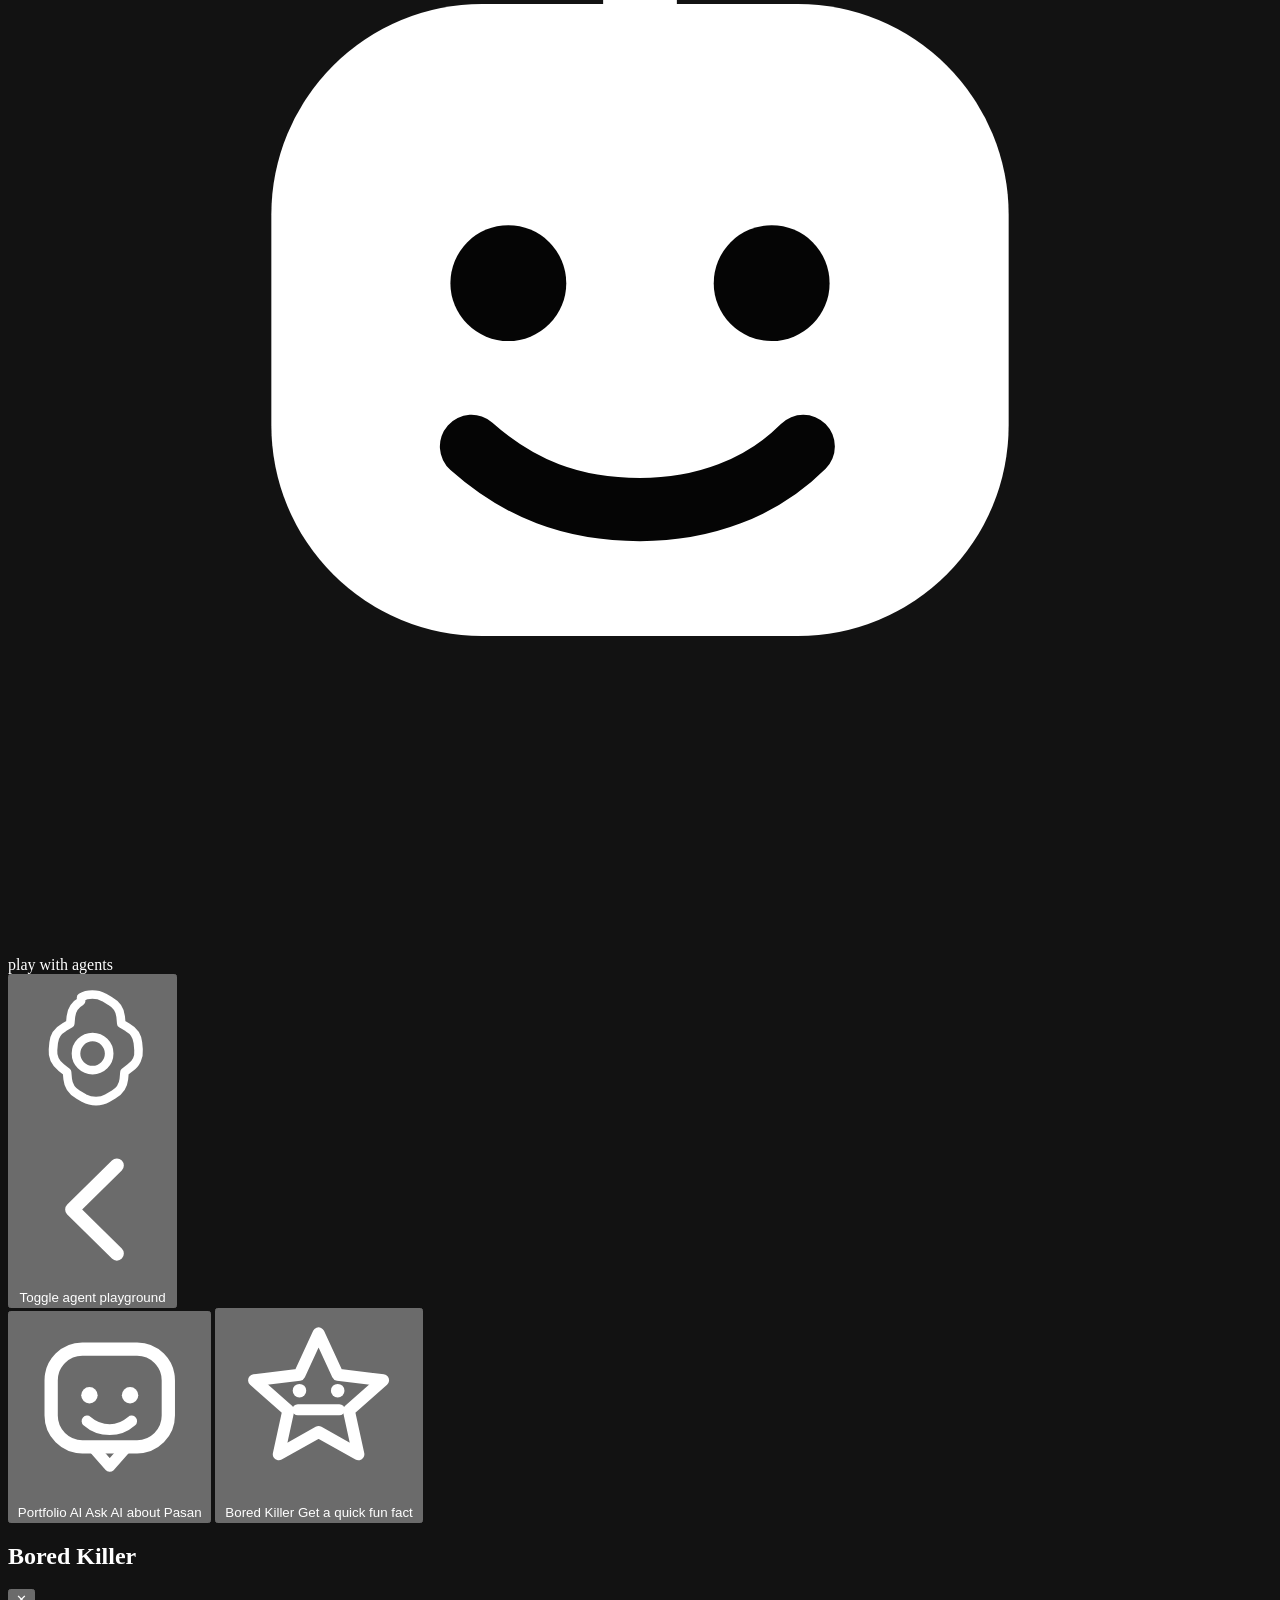
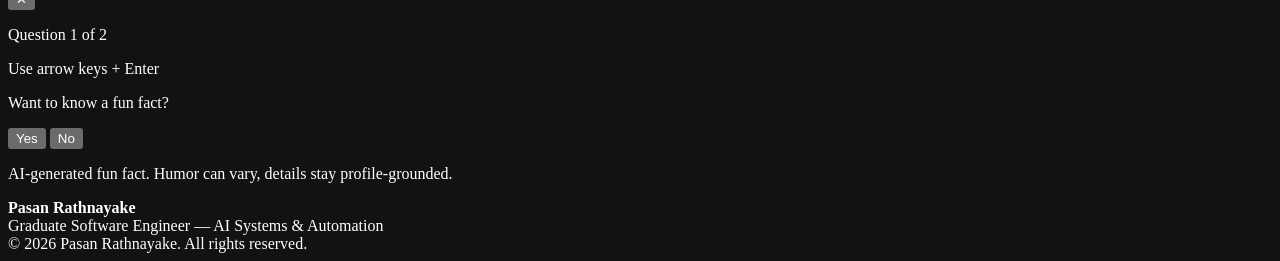
==== commit b0d900b1: "frontend: simplify navbar to home and contact" ====
--- a/frontend/index.html
+++ b/frontend/index.html
@@ -121,11 +121,6 @@
 
         <nav class="nav__links" data-nav-links aria-label="Primary">
           <a href="#home">Home</a>
-          <a href="#about">About</a>
-          <a href="#skills">Skills</a>
-          <a href="#projects">Projects</a>
-          <a href="#experience">Experience</a>
-          <a href="#education">Education</a>
           <a href="#contact">Contact</a>
         </nav>
 
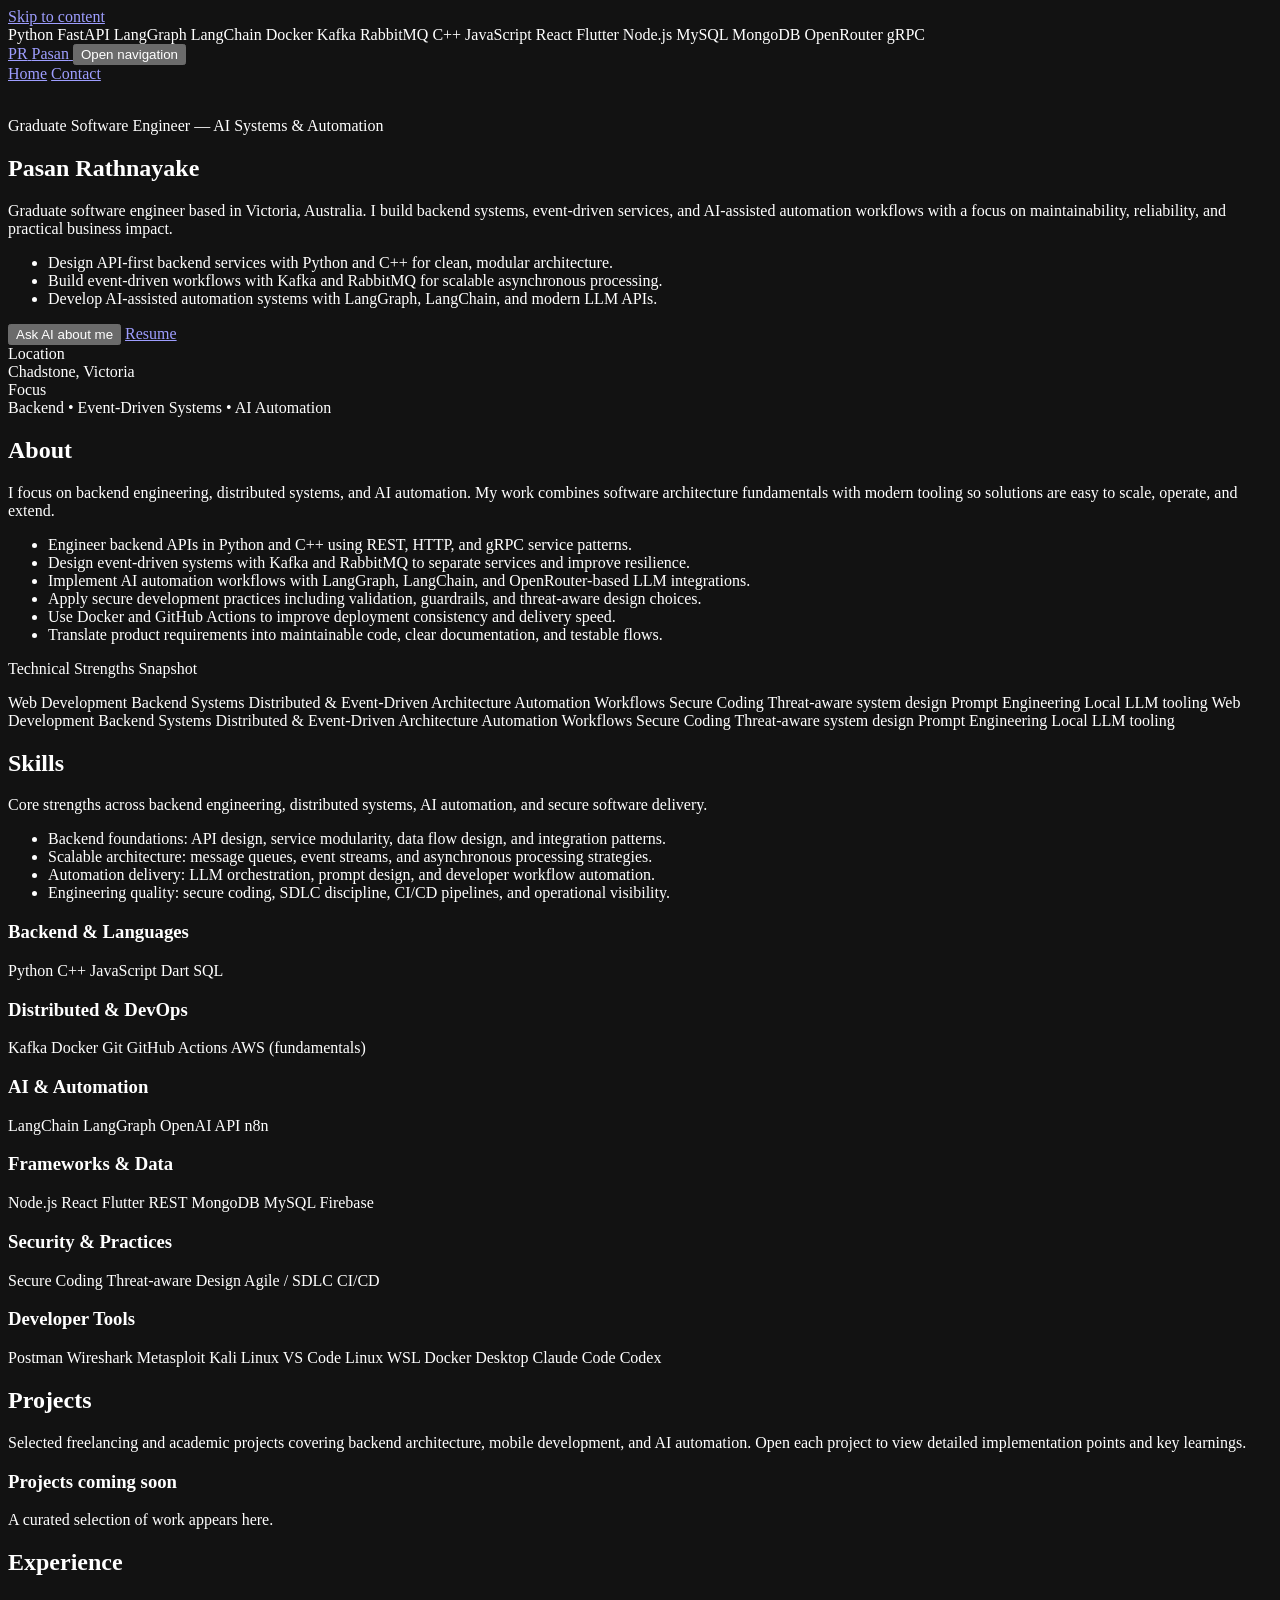
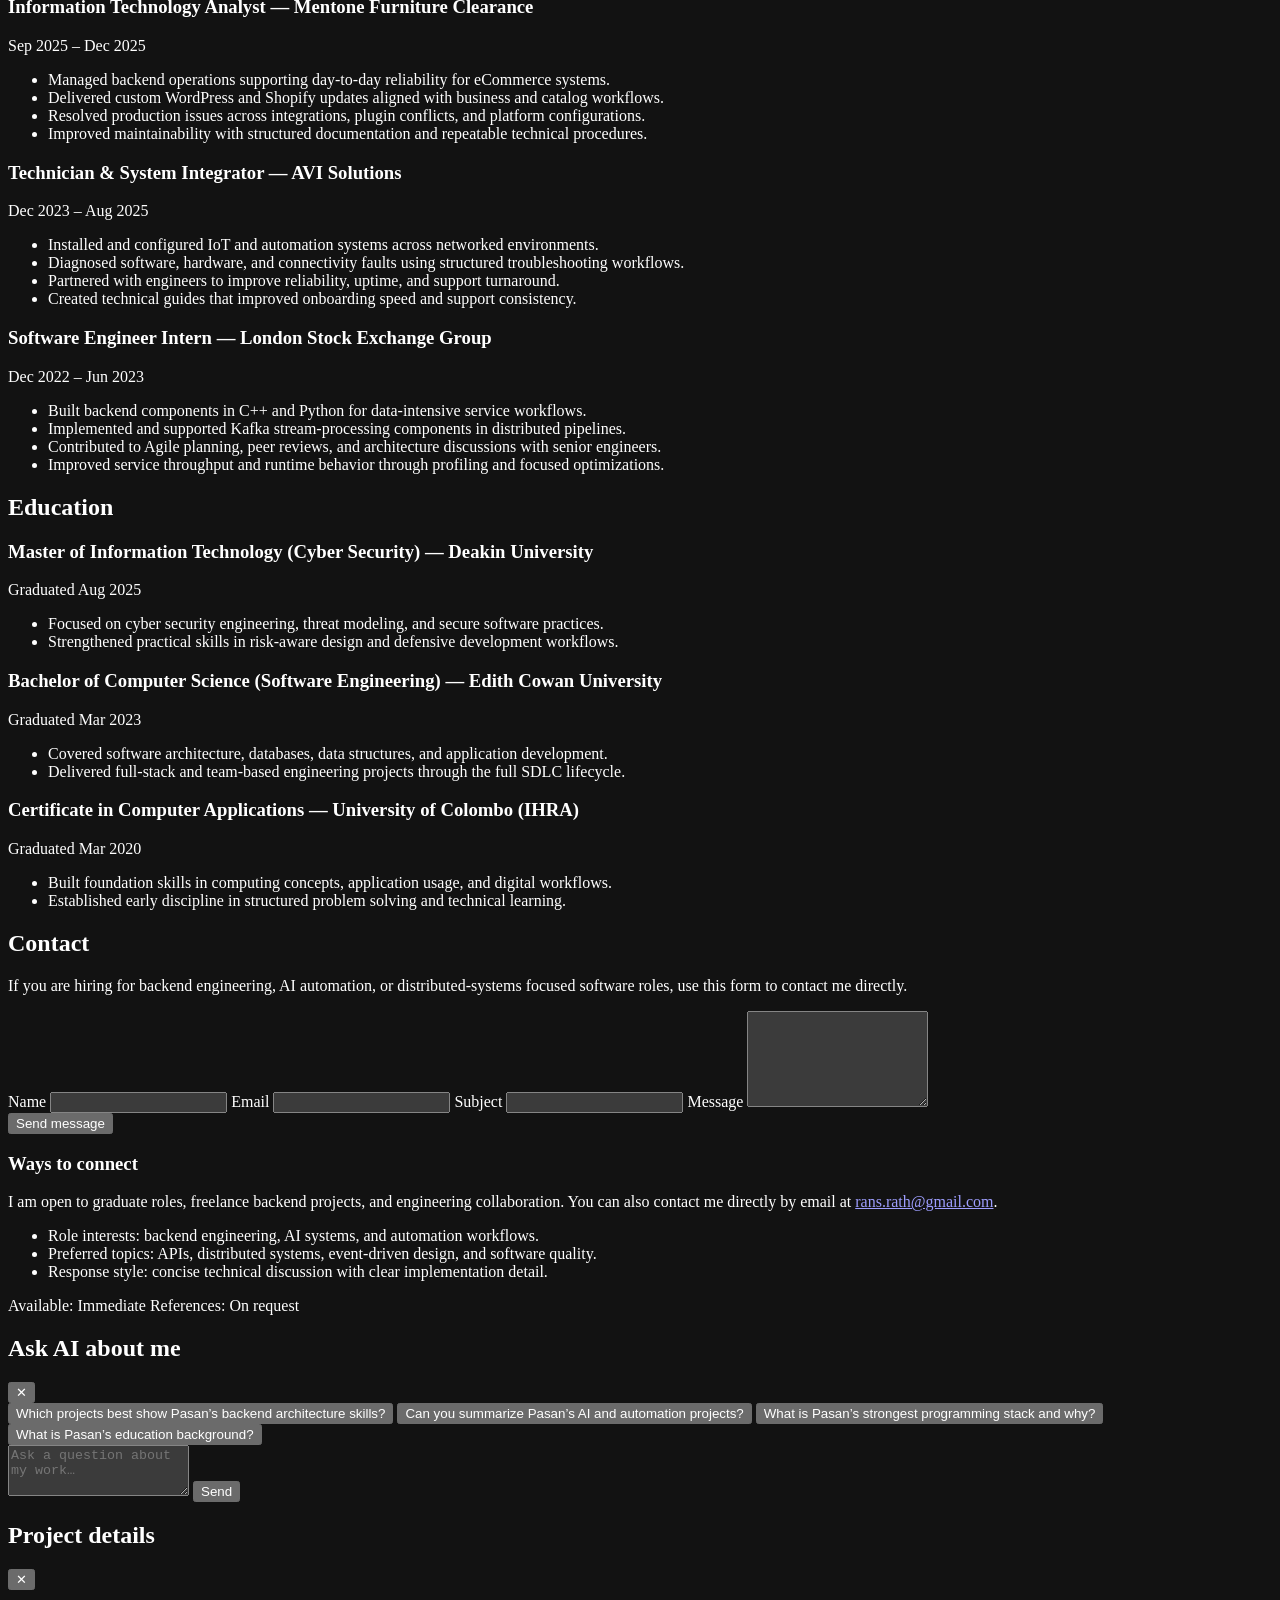
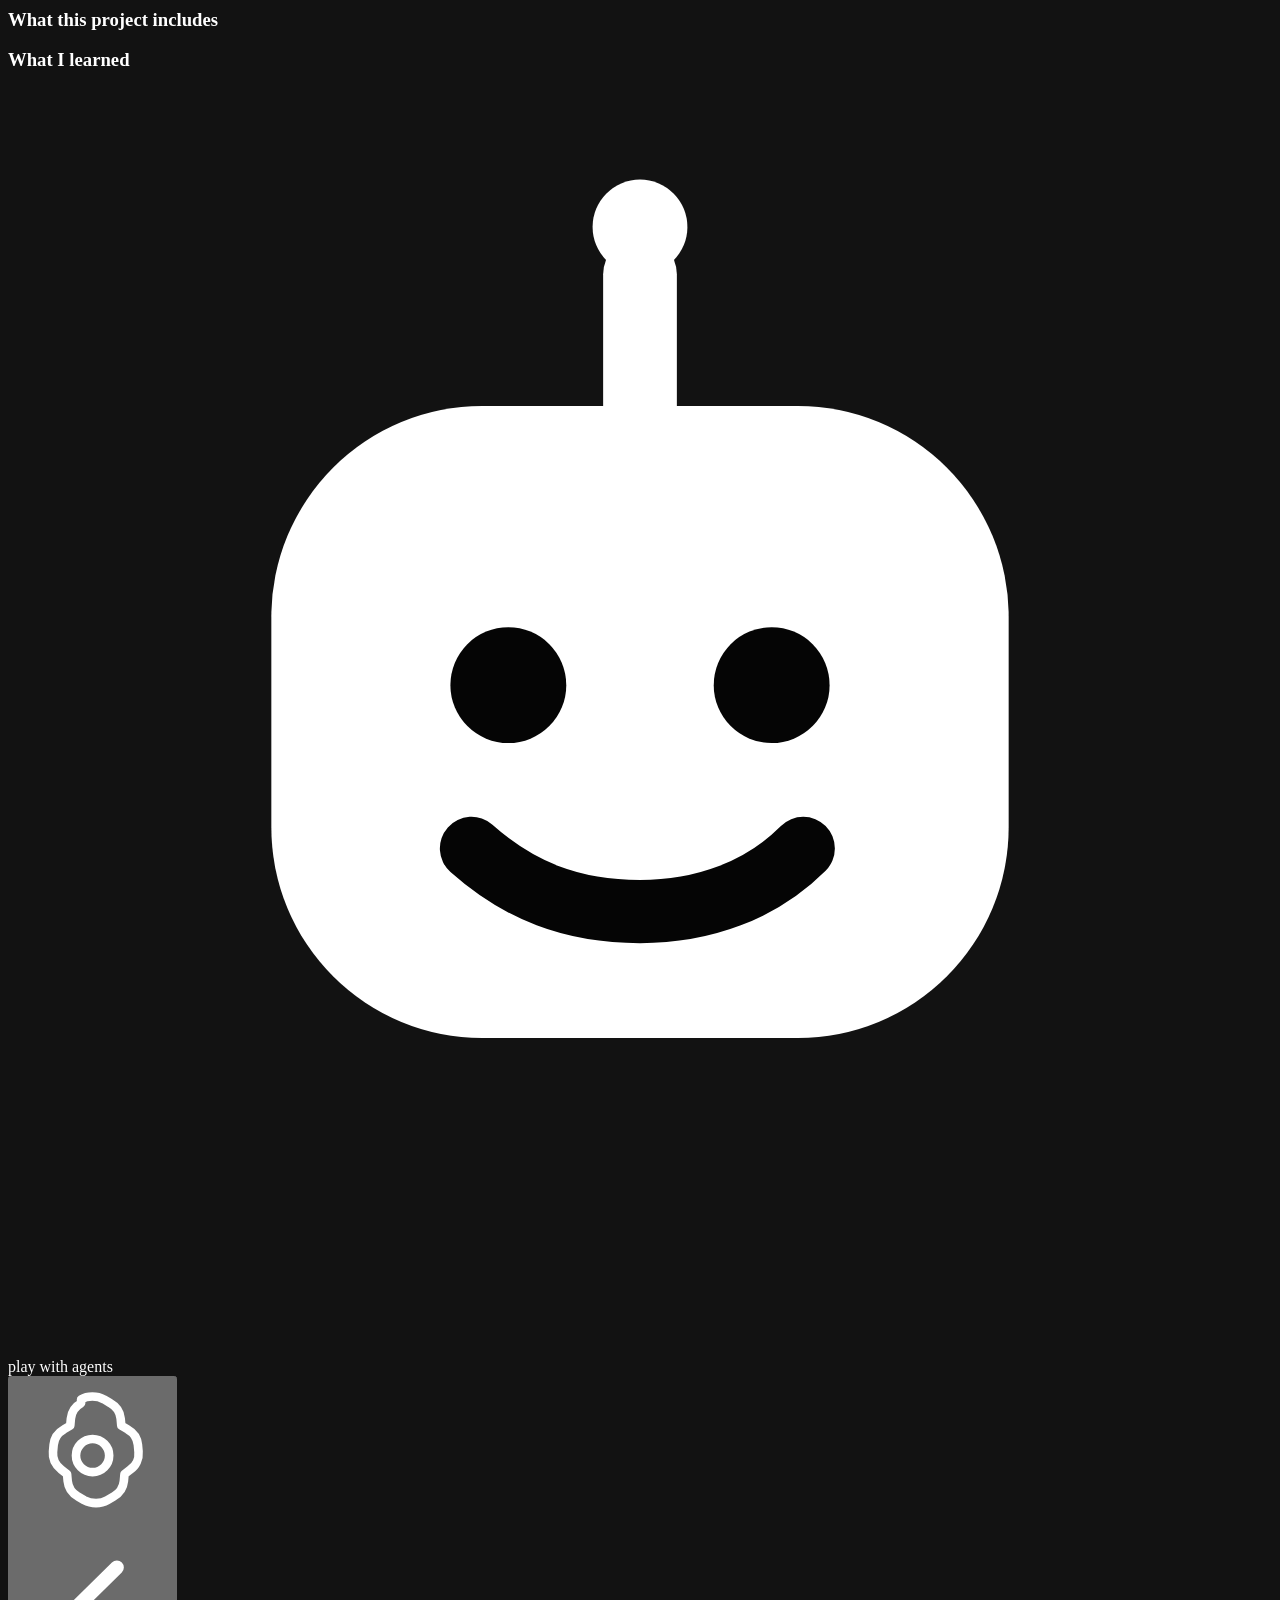
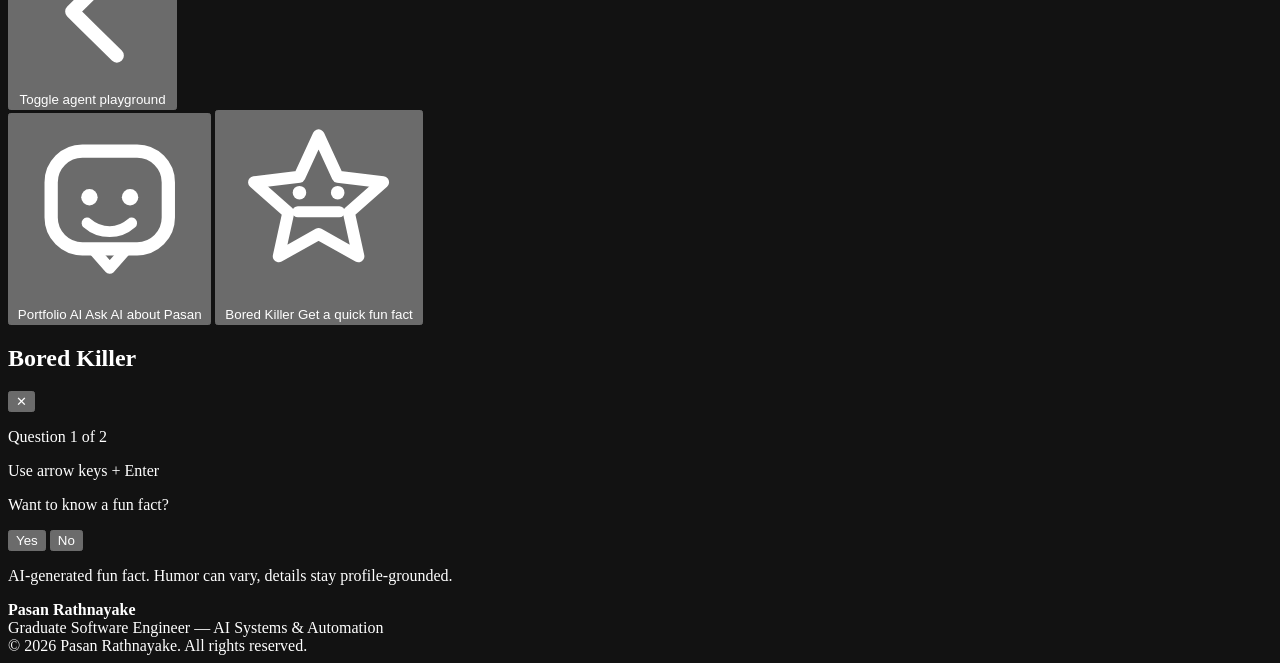
==== commit a97b8033: "content: expand section copy with point-form details" ====
--- a/frontend/index.html
+++ b/frontend/index.html
@@ -146,8 +146,14 @@
             <h1 class="hero__title">Pasan Rathnayake</h1>
             <p class="hero__subtitle">
               Graduate software engineer based in Victoria, Australia. I build backend systems, event-driven
-              services, and AI-assisted automation workflows using Python, C++, Kafka, Docker, and modern APIs.
+              services, and AI-assisted automation workflows with a focus on maintainability, reliability, and
+              practical business impact.
             </p>
+            <ul class="list">
+              <li>Design API-first backend services with Python and C++ for clean, modular architecture.</li>
+              <li>Build event-driven workflows with Kafka and RabbitMQ for scalable asynchronous processing.</li>
+              <li>Develop AI-assisted automation systems with LangGraph, LangChain, and modern LLM APIs.</li>
+            </ul>
 
             <div class="hero__cta">
               <button class="btn btn--primary" type="button" data-chat-open>Ask AI about me</button>
@@ -174,17 +180,16 @@
         <div class="container">
           <h2>About</h2>
           <p>
-            Graduate software engineer with experience in software development, AI-assisted workflows, and
-            distributed systems. Experienced in C++, Python, JavaScript, SQL, Kafka, and containerised
-            tooling. Skilled in building real-time and event-driven systems using LangGraph, LangChain, and
-            modern APIs.
+            I focus on backend engineering, distributed systems, and AI automation. My work combines software
+            architecture fundamentals with modern tooling so solutions are easy to scale, operate, and extend.
           </p>
           <ul class="list">
-            <li>Backend API development in Python with REST services and event-driven architecture.</li>
-            <li>Distributed systems and stream processing with Kafka, focused on performance and throughput.</li>
-            <li>AI-assisted automation workflows using LangChain, LangGraph, and modern AI APIs.</li>
-            <li>Containerised development and CI/CD practices with Docker and GitHub Actions.</li>
-            <li>eCommerce platform enhancements with WordPress and Shopify integrations.</li>
+            <li>Engineer backend APIs in Python and C++ using REST, HTTP, and gRPC service patterns.</li>
+            <li>Design event-driven systems with Kafka and RabbitMQ to separate services and improve resilience.</li>
+            <li>Implement AI automation workflows with LangGraph, LangChain, and OpenRouter-based LLM integrations.</li>
+            <li>Apply secure development practices including validation, guardrails, and threat-aware design choices.</li>
+            <li>Use Docker and GitHub Actions to improve deployment consistency and delivery speed.</li>
+            <li>Translate product requirements into maintainable code, clear documentation, and testable flows.</li>
           </ul>
 
           <div class="strengths-snapshot" aria-label="Technical strengths snapshot">
@@ -220,6 +225,12 @@
             Core strengths across backend engineering, distributed systems, AI automation, and secure software
             delivery.
           </p>
+          <ul class="list">
+            <li>Backend foundations: API design, service modularity, data flow design, and integration patterns.</li>
+            <li>Scalable architecture: message queues, event streams, and asynchronous processing strategies.</li>
+            <li>Automation delivery: LLM orchestration, prompt design, and developer workflow automation.</li>
+            <li>Engineering quality: secure coding, SDLC discipline, CI/CD pipelines, and operational visibility.</li>
+          </ul>
 
           <div class="grid">
             <article class="card">
@@ -300,7 +311,10 @@
         <div class="container">
           <div class="section__head">
             <h2>Projects</h2>
-            <p class="muted">Selected projects and case studies.</p>
+            <p class="muted">
+              Selected freelancing and academic projects covering backend architecture, mobile development, and
+              AI automation. Open each project to view detailed implementation points and key learnings.
+            </p>
           </div>
           <div class="grid" data-projects>
             <article class="card">
@@ -324,10 +338,10 @@
                 <span class="tag">Sep 2025 – Dec 2025</span>
               </div>
               <ul class="list">
-                <li>Supported backend systems and technical operations for eCommerce platforms.</li>
-                <li>Developed and maintained custom features using WordPress and Shopify.</li>
-                <li>Delivered troubleshooting, enhancements, and backend improvements for stability.</li>
-                <li>Improved maintainability through structured enhancements and documentation.</li>
+                <li>Managed backend operations supporting day-to-day reliability for eCommerce systems.</li>
+                <li>Delivered custom WordPress and Shopify updates aligned with business and catalog workflows.</li>
+                <li>Resolved production issues across integrations, plugin conflicts, and platform configurations.</li>
+                <li>Improved maintainability with structured documentation and repeatable technical procedures.</li>
               </ul>
             </article>
 
@@ -337,10 +351,10 @@
                 <span class="tag">Dec 2023 – Aug 2025</span>
               </div>
               <ul class="list">
-                <li>Installed and configured IoT networks and automation systems.</li>
-                <li>Diagnosed and resolved hardware, software, and connectivity issues.</li>
-                <li>Collaborated with engineering teams to improve system reliability.</li>
-                <li>Documented internal processes to support onboarding and maintenance.</li>
+                <li>Installed and configured IoT and automation systems across networked environments.</li>
+                <li>Diagnosed software, hardware, and connectivity faults using structured troubleshooting workflows.</li>
+                <li>Partnered with engineers to improve reliability, uptime, and support turnaround.</li>
+                <li>Created technical guides that improved onboarding speed and support consistency.</li>
               </ul>
             </article>
 
@@ -350,10 +364,10 @@
                 <span class="tag">Dec 2022 – Jun 2023</span>
               </div>
               <ul class="list">
-                <li>Developed backend components using C++ and Python.</li>
-                <li>Built and supported Kafka-based stream processing systems.</li>
-                <li>Participated in Agile ceremonies and technical design reviews.</li>
-                <li>Contributed to performance and throughput improvements in distributed architectures.</li>
+                <li>Built backend components in C++ and Python for data-intensive service workflows.</li>
+                <li>Implemented and supported Kafka stream-processing components in distributed pipelines.</li>
+                <li>Contributed to Agile planning, peer reviews, and architecture discussions with senior engineers.</li>
+                <li>Improved service throughput and runtime behavior through profiling and focused optimizations.</li>
               </ul>
             </article>
           </div>
@@ -370,6 +384,10 @@
                 <h3>Master of Information Technology (Cyber Security) — Deakin University</h3>
                 <span class="tag">Graduated Aug 2025</span>
               </div>
+              <ul class="list">
+                <li>Focused on cyber security engineering, threat modeling, and secure software practices.</li>
+                <li>Strengthened practical skills in risk-aware design and defensive development workflows.</li>
+              </ul>
             </article>
 
             <article class="card">
@@ -377,6 +395,10 @@
                 <h3>Bachelor of Computer Science (Software Engineering) — Edith Cowan University</h3>
                 <span class="tag">Graduated Mar 2023</span>
               </div>
+              <ul class="list">
+                <li>Covered software architecture, databases, data structures, and application development.</li>
+                <li>Delivered full-stack and team-based engineering projects through the full SDLC lifecycle.</li>
+              </ul>
             </article>
 
             <article class="card">
@@ -384,6 +406,10 @@
                 <h3>Certificate in Computer Applications — University of Colombo (IHRA)</h3>
                 <span class="tag">Graduated Mar 2020</span>
               </div>
+              <ul class="list">
+                <li>Built foundation skills in computing concepts, application usage, and digital workflows.</li>
+                <li>Established early discipline in structured problem solving and technical learning.</li>
+              </ul>
             </article>
           </div>
         </div>
@@ -393,8 +419,8 @@
         <div class="container">
           <h2>Contact</h2>
           <p class="muted">
-            Welcome. If you are looking for a graduate software engineer for backend development, AI
-            automation, or software projects, you can contact me here.
+            If you are hiring for backend engineering, AI automation, or distributed-systems focused software
+            roles, use this form to contact me directly.
           </p>
 
           <div class="grid grid--contact">
@@ -428,11 +454,16 @@
             </form>
 
             <aside class="card">
-              <h3>Contact options</h3>
+              <h3>Ways to connect</h3>
               <p class="muted">
-                Everyone is welcome to connect. You can also contact me directly by email at
-                <a href="mailto:rans.rath@gmail.com">rans.rath@gmail.com</a>.
+                I am open to graduate roles, freelance backend projects, and engineering collaboration. You can
+                also contact me directly by email at <a href="mailto:rans.rath@gmail.com">rans.rath@gmail.com</a>.
               </p>
+              <ul class="list">
+                <li>Role interests: backend engineering, AI systems, and automation workflows.</li>
+                <li>Preferred topics: APIs, distributed systems, event-driven design, and software quality.</li>
+                <li>Response style: concise technical discussion with clear implementation detail.</li>
+              </ul>
               <div class="chips">
                 <span class="chip">Available: Immediate</span>
                 <span class="chip">References: On request</span>
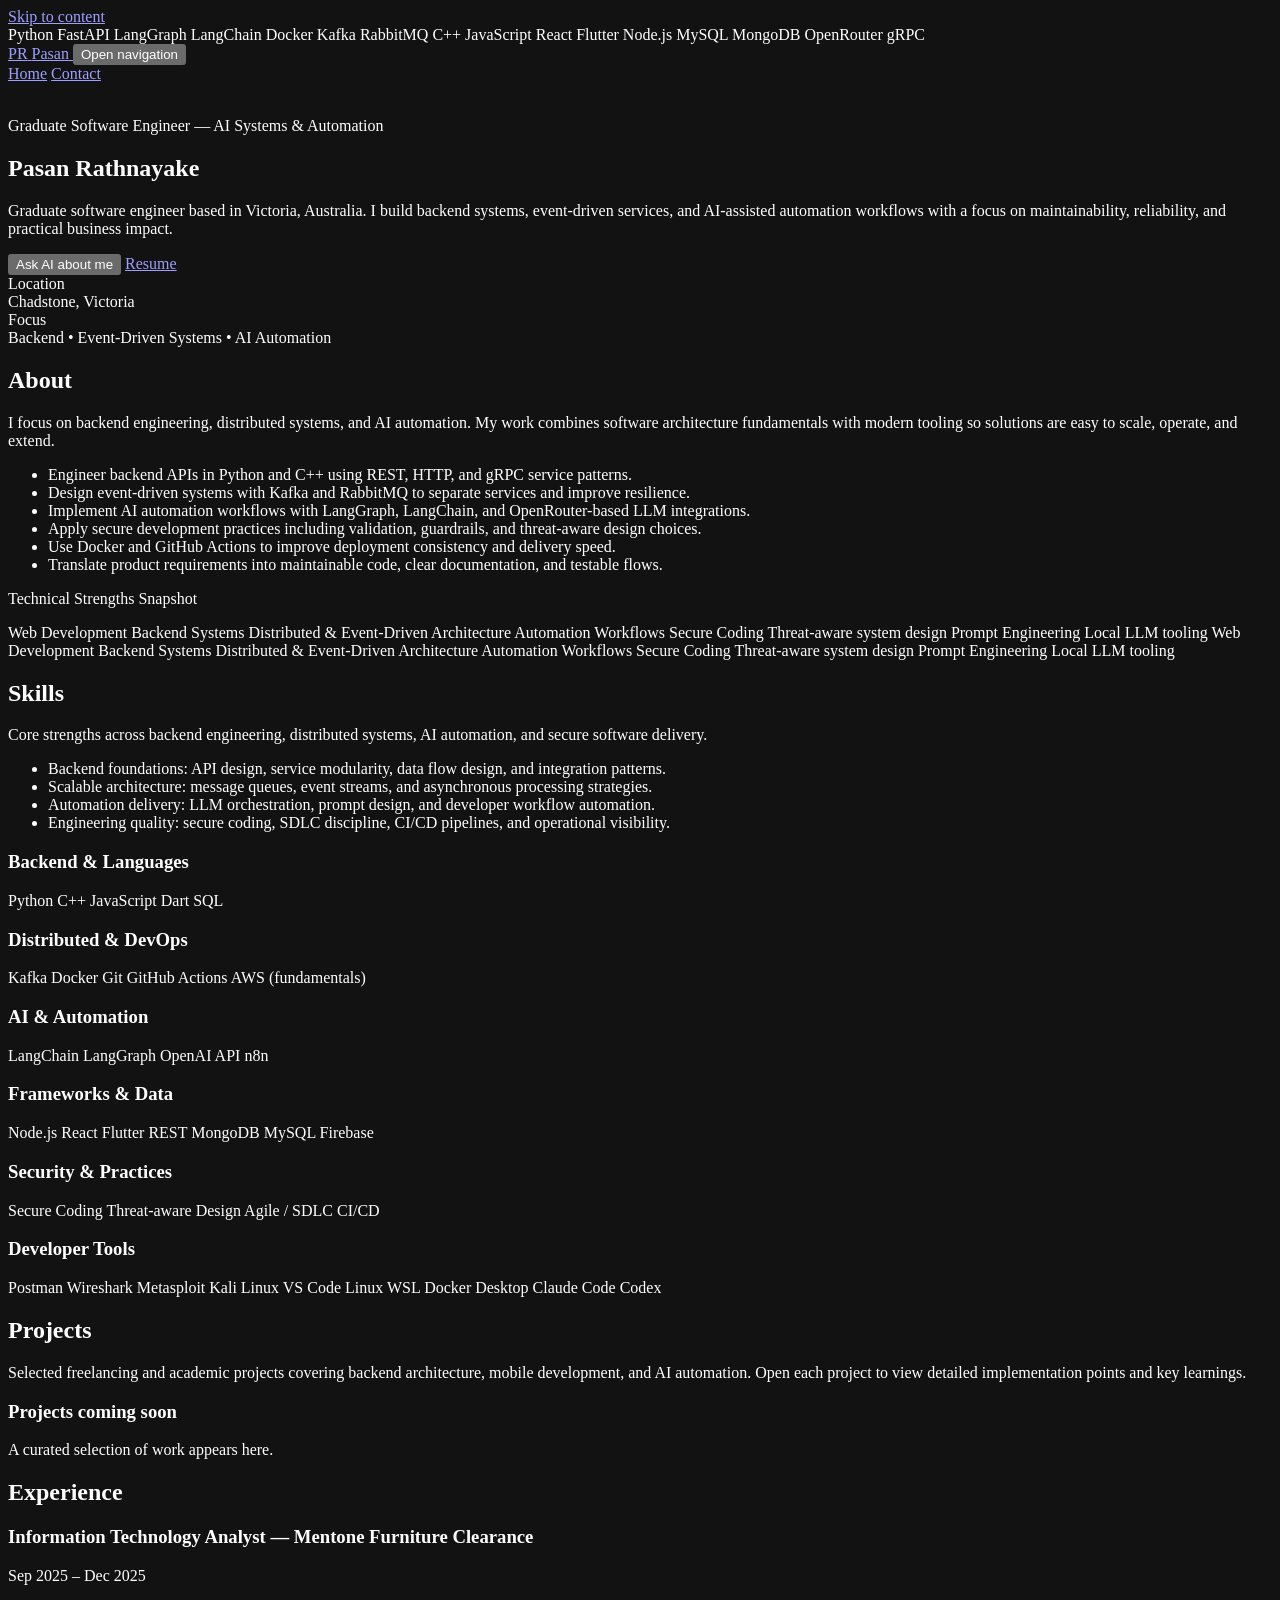
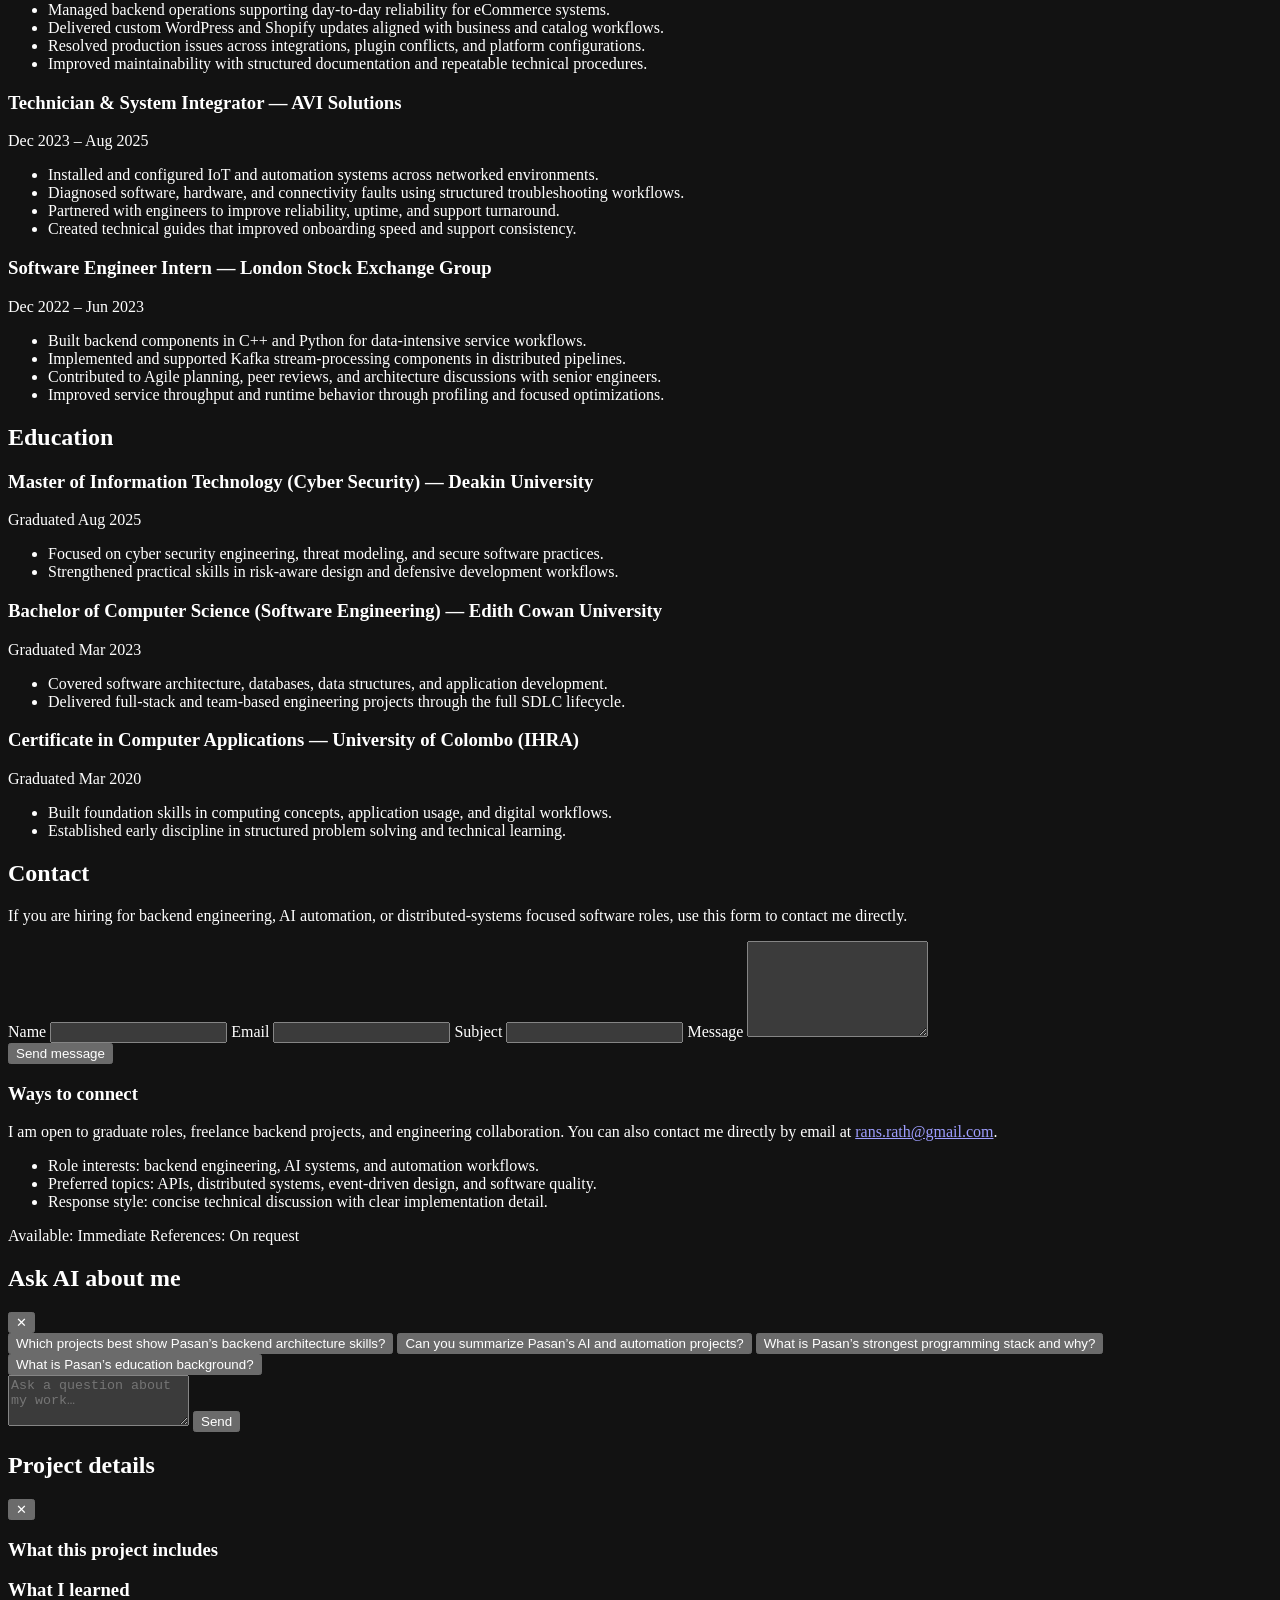
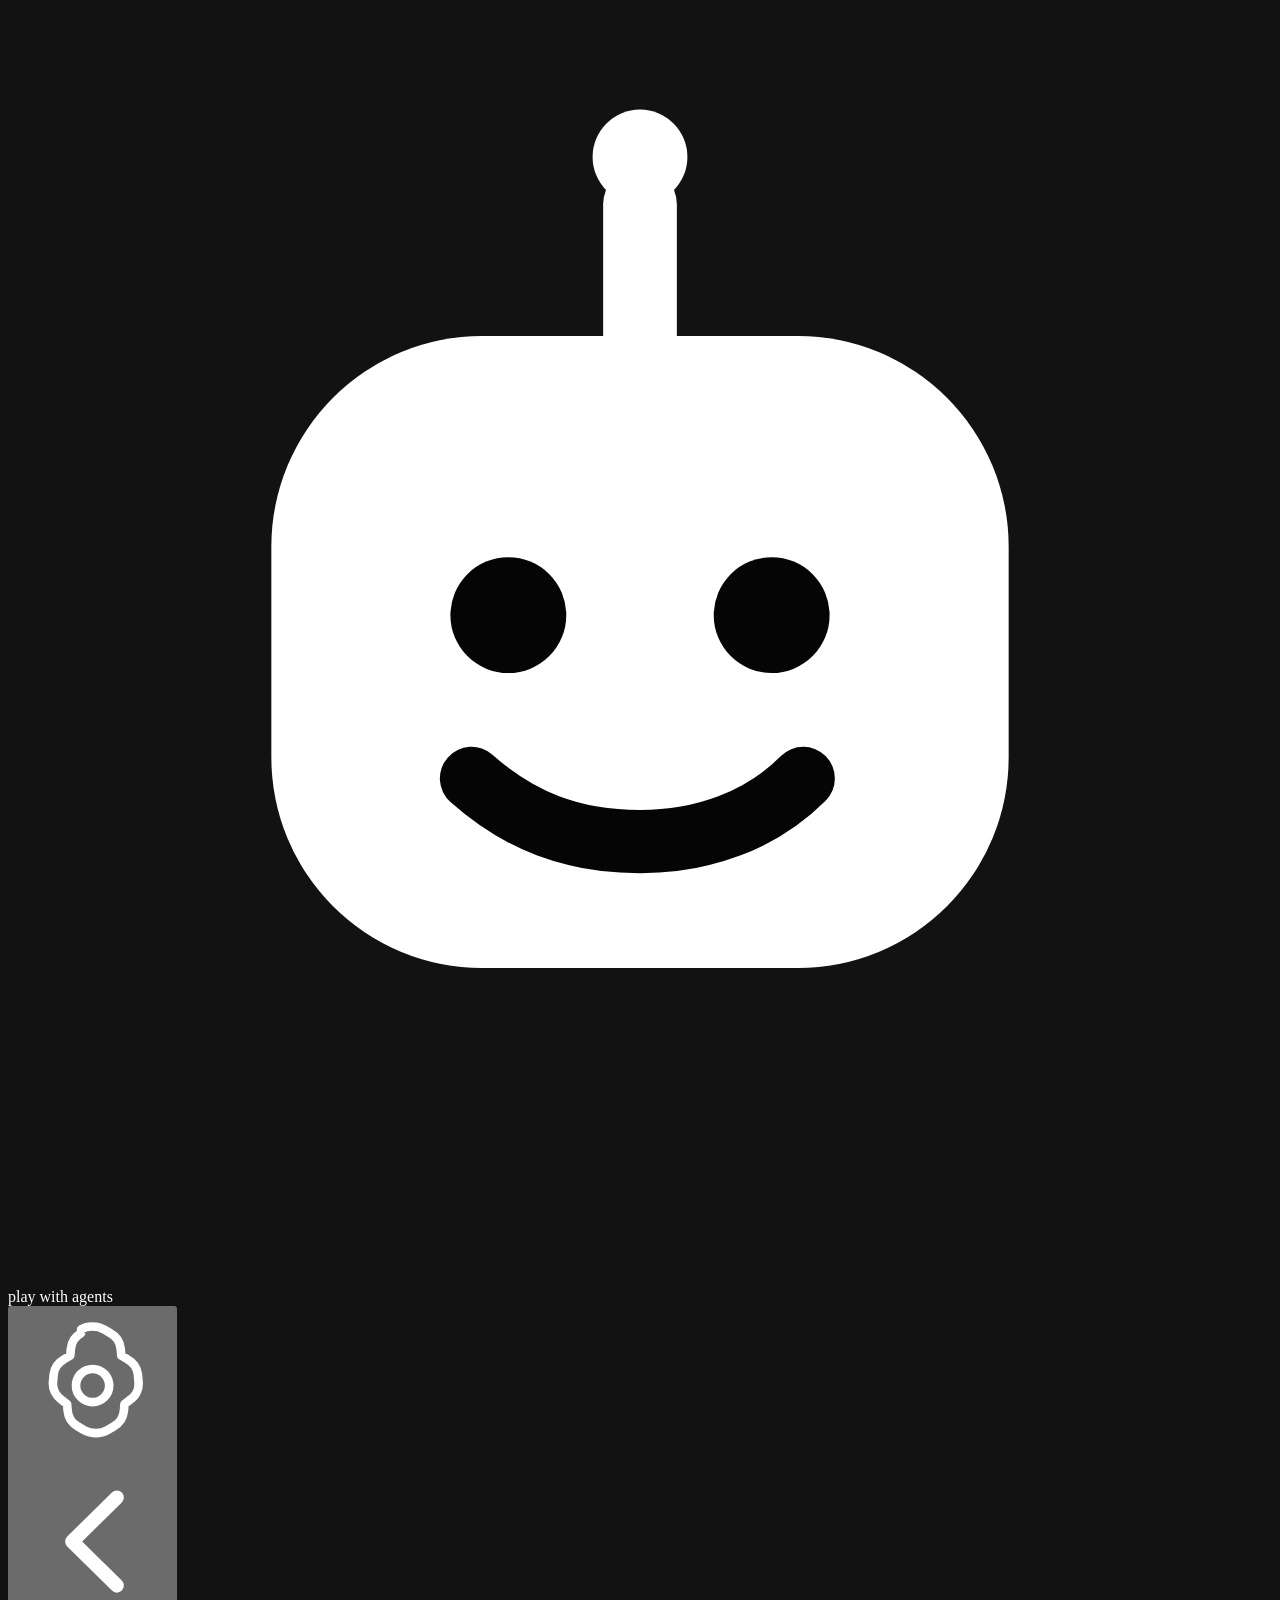
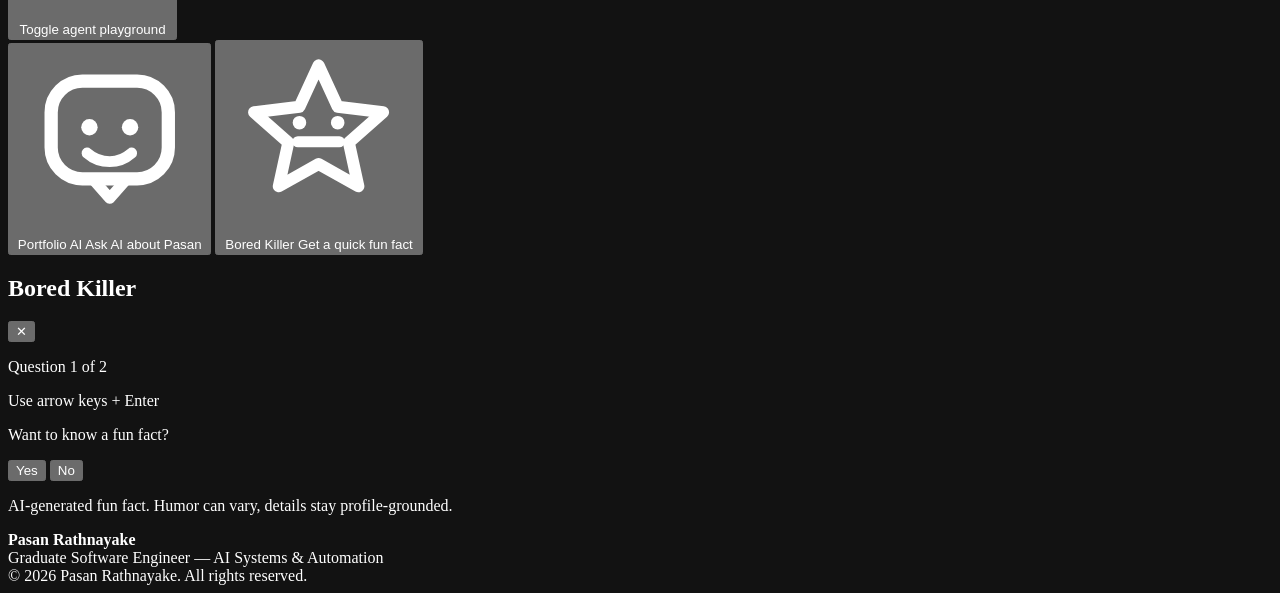
==== commit f0dfb4c2: "ui: remove hero bullet list items" ====
--- a/frontend/index.html
+++ b/frontend/index.html
@@ -149,12 +149,6 @@
               services, and AI-assisted automation workflows with a focus on maintainability, reliability, and
               practical business impact.
             </p>
-            <ul class="list">
-              <li>Design API-first backend services with Python and C++ for clean, modular architecture.</li>
-              <li>Build event-driven workflows with Kafka and RabbitMQ for scalable asynchronous processing.</li>
-              <li>Develop AI-assisted automation systems with LangGraph, LangChain, and modern LLM APIs.</li>
-            </ul>
-
             <div class="hero__cta">
               <button class="btn btn--primary" type="button" data-chat-open>Ask AI about me</button>
               <a class="btn btn--ghost" data-resume-link href="/static/assets/resume.pdf">Resume</a>
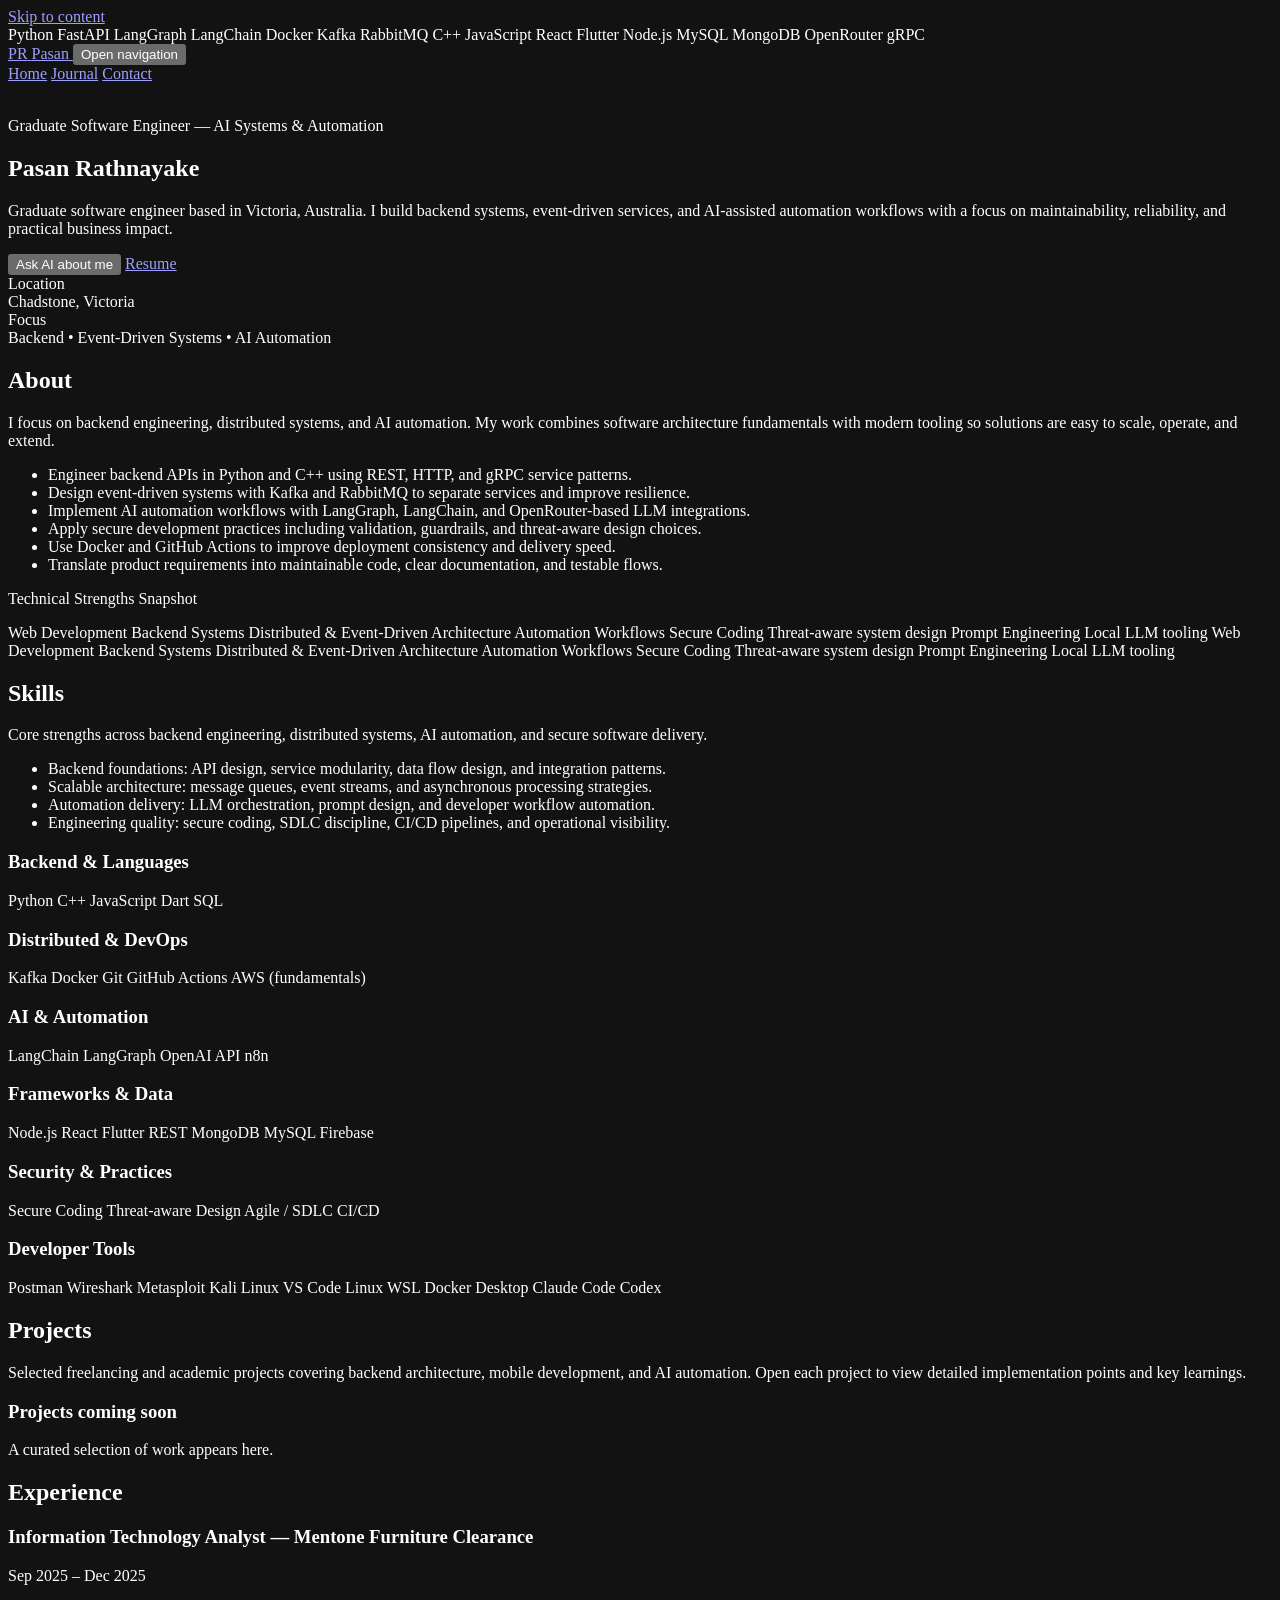
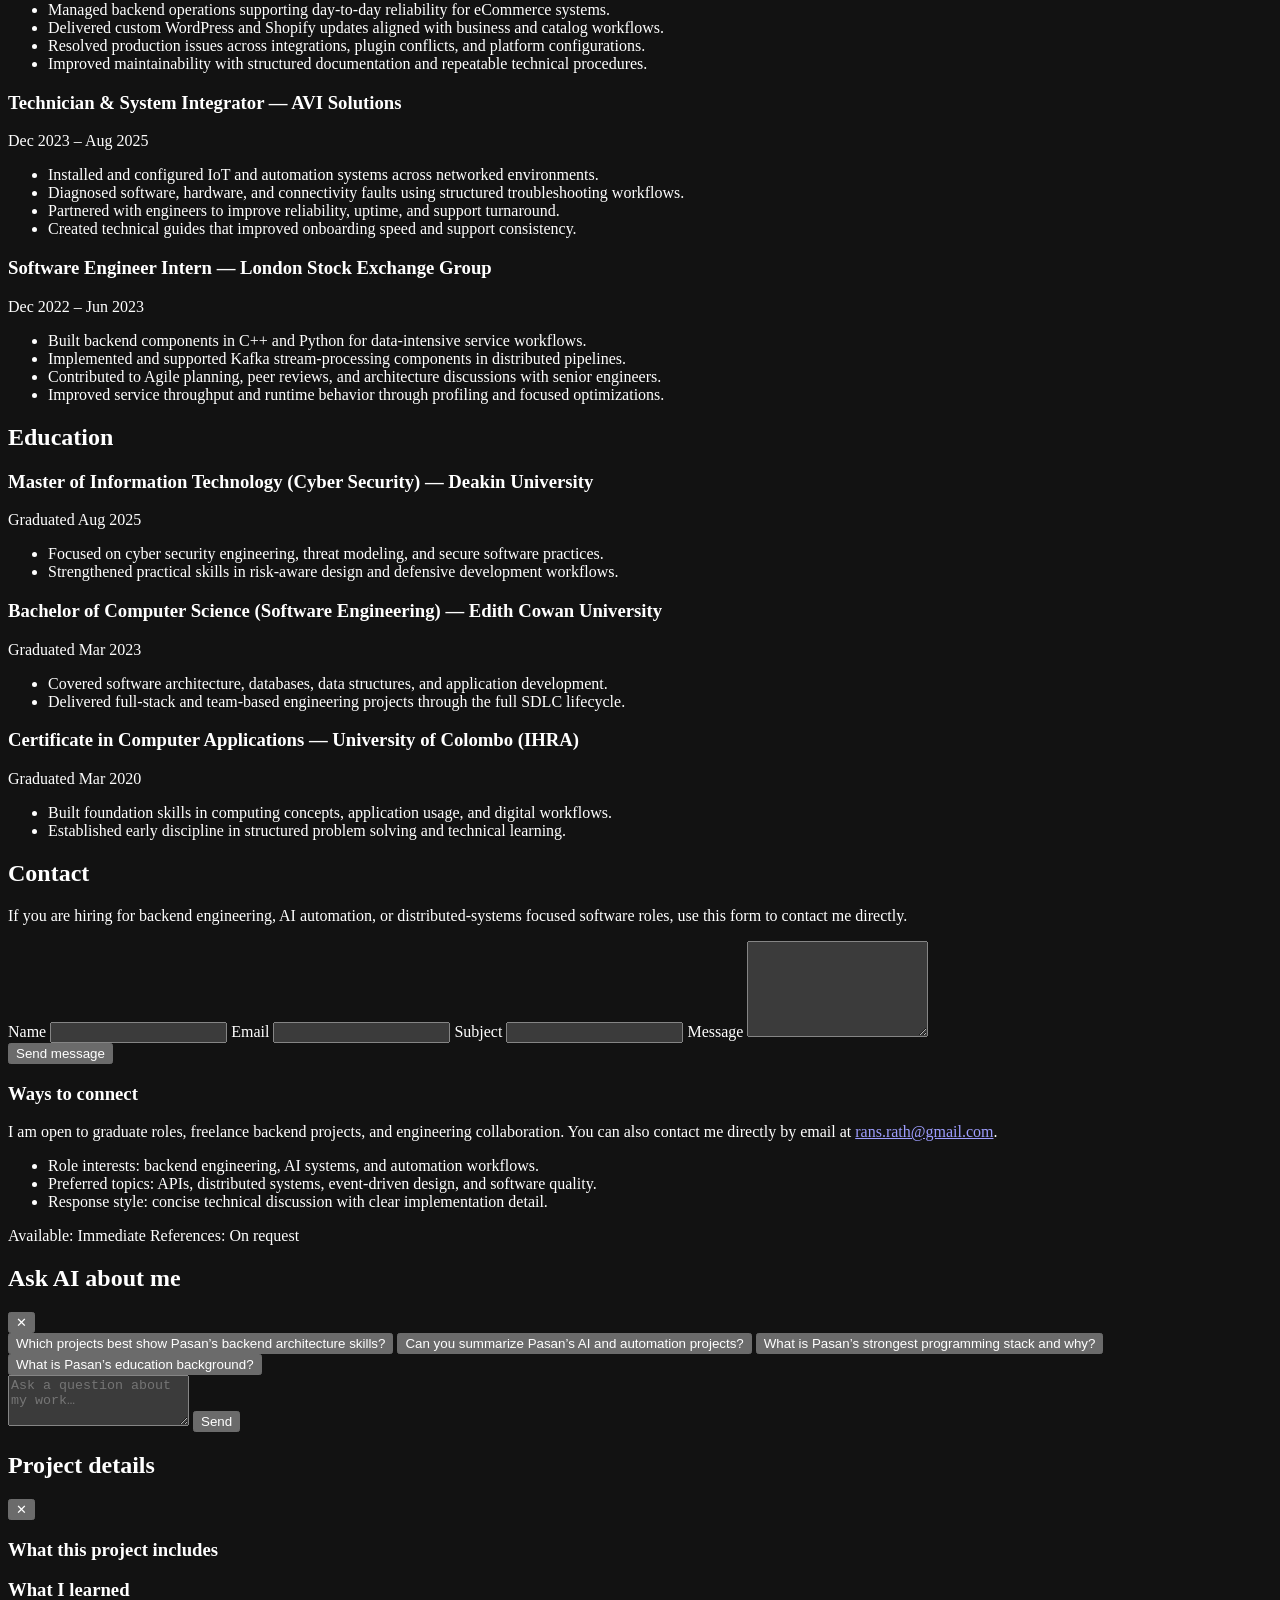
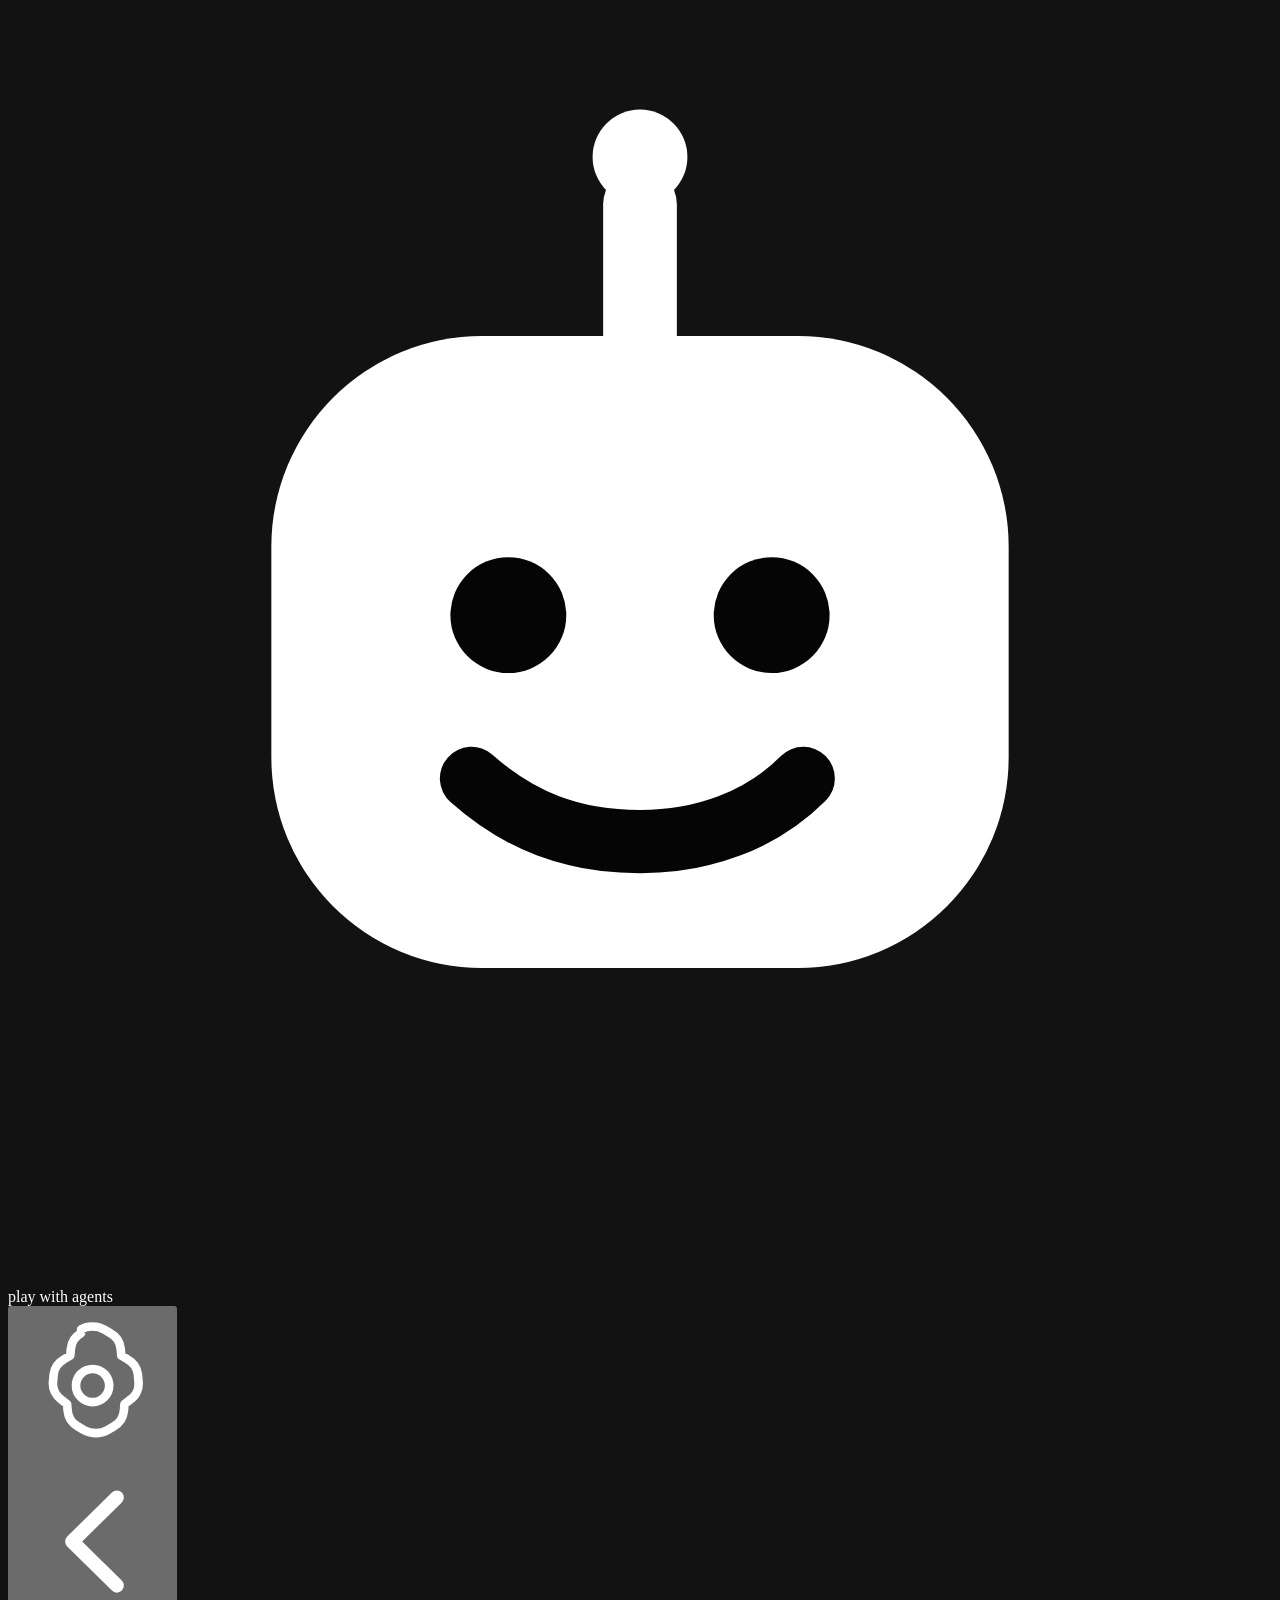
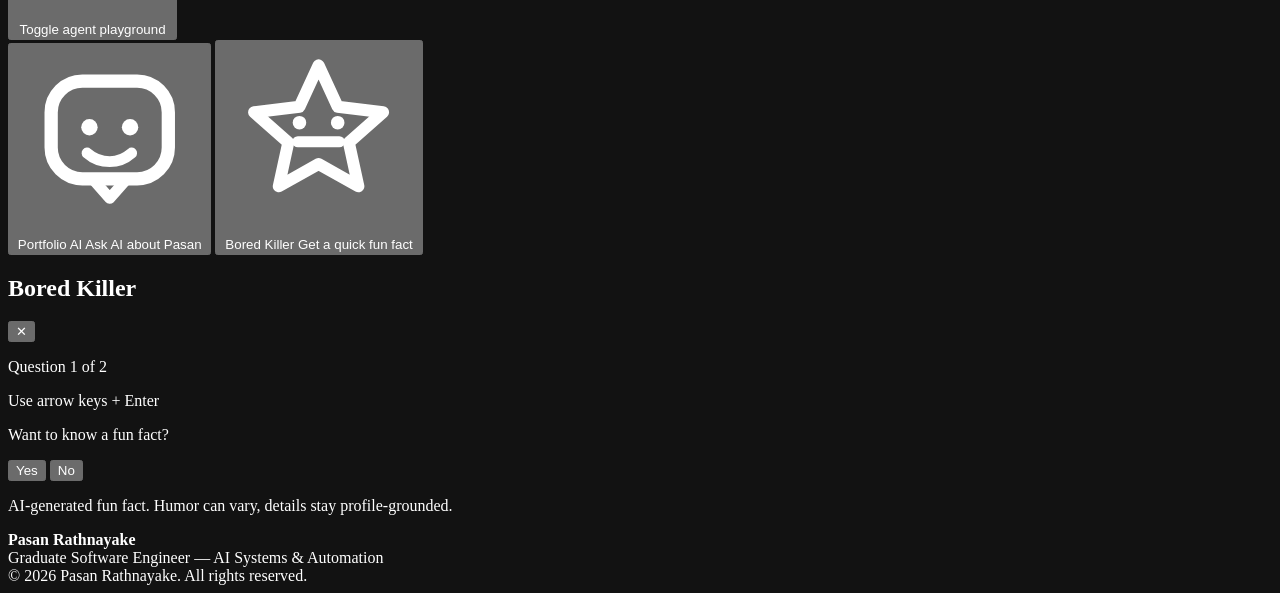
==== commit 2a0c6e58: "feat: add journal page with social-style feed" ====
--- a/frontend/index.html
+++ b/frontend/index.html
@@ -121,6 +121,7 @@
 
         <nav class="nav__links" data-nav-links aria-label="Primary">
           <a href="#home">Home</a>
+          <a href="/journal">Journal</a>
           <a href="#contact">Contact</a>
         </nav>
 
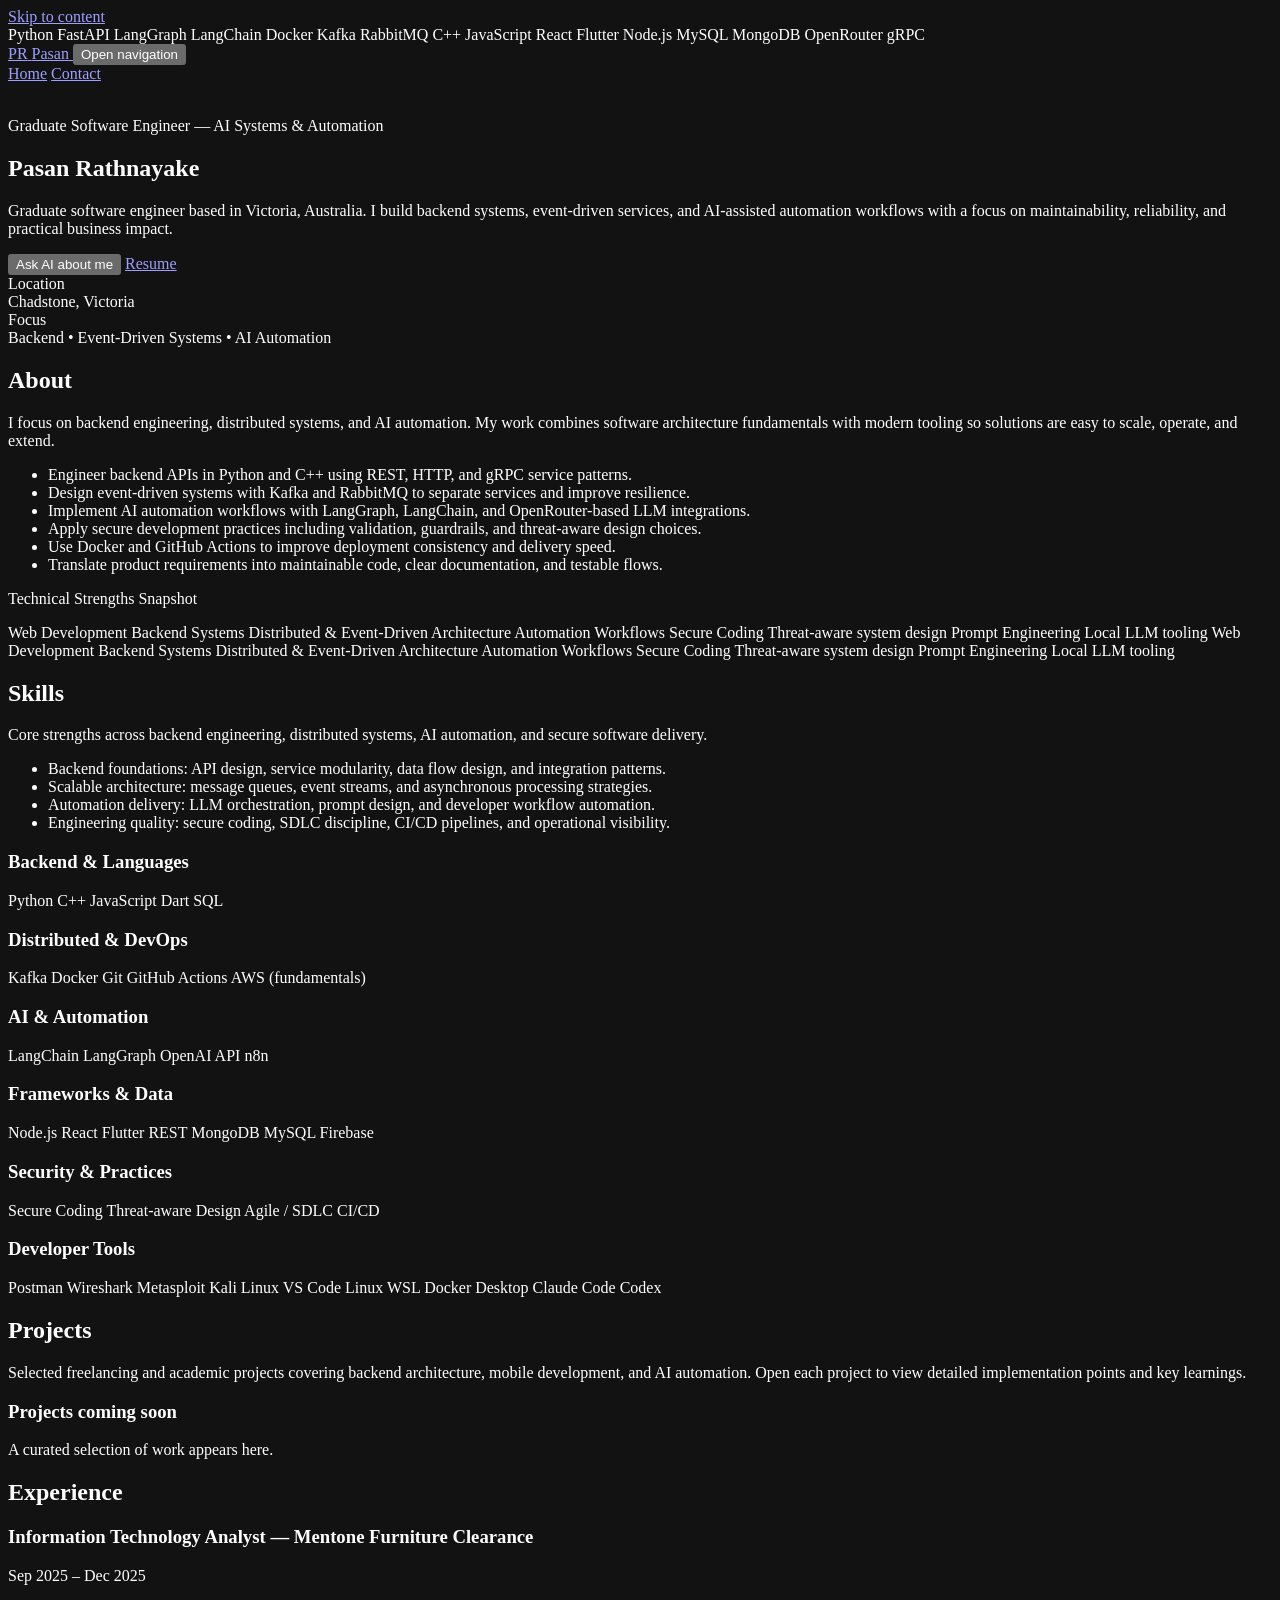
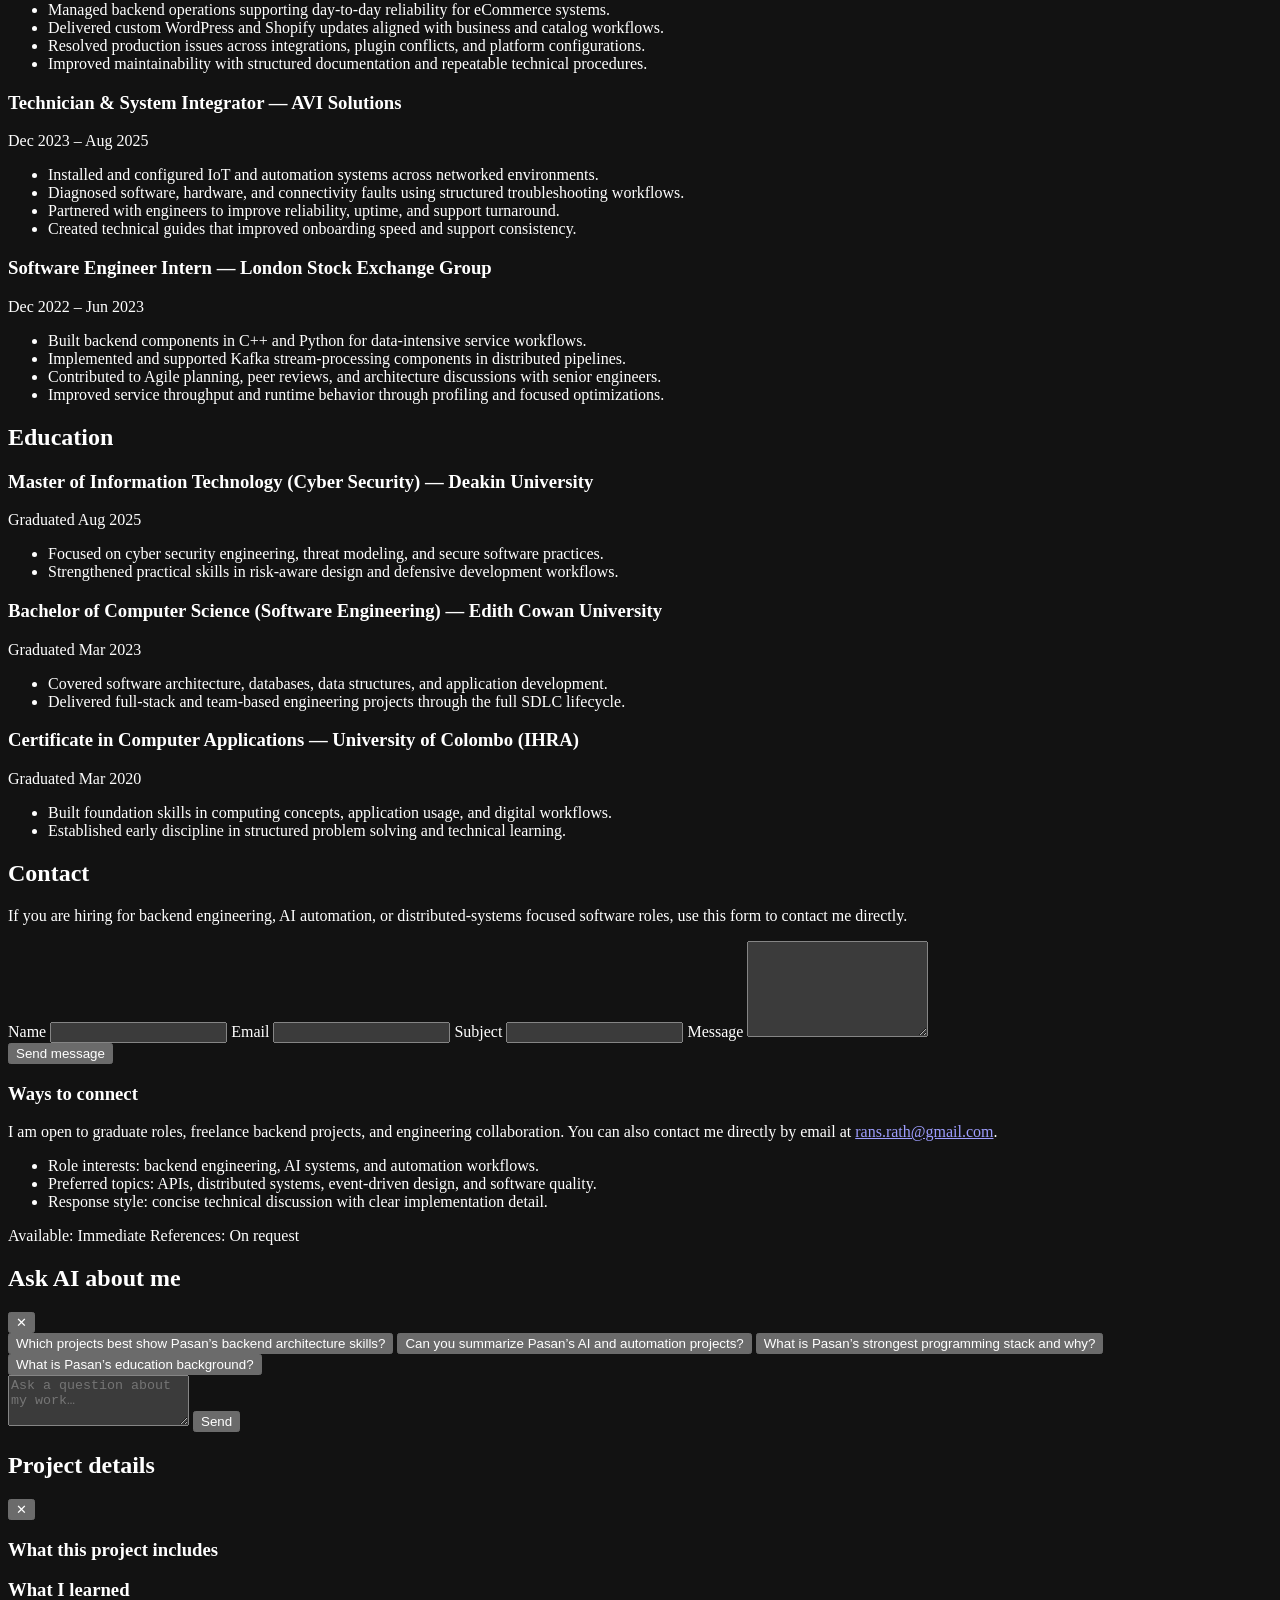
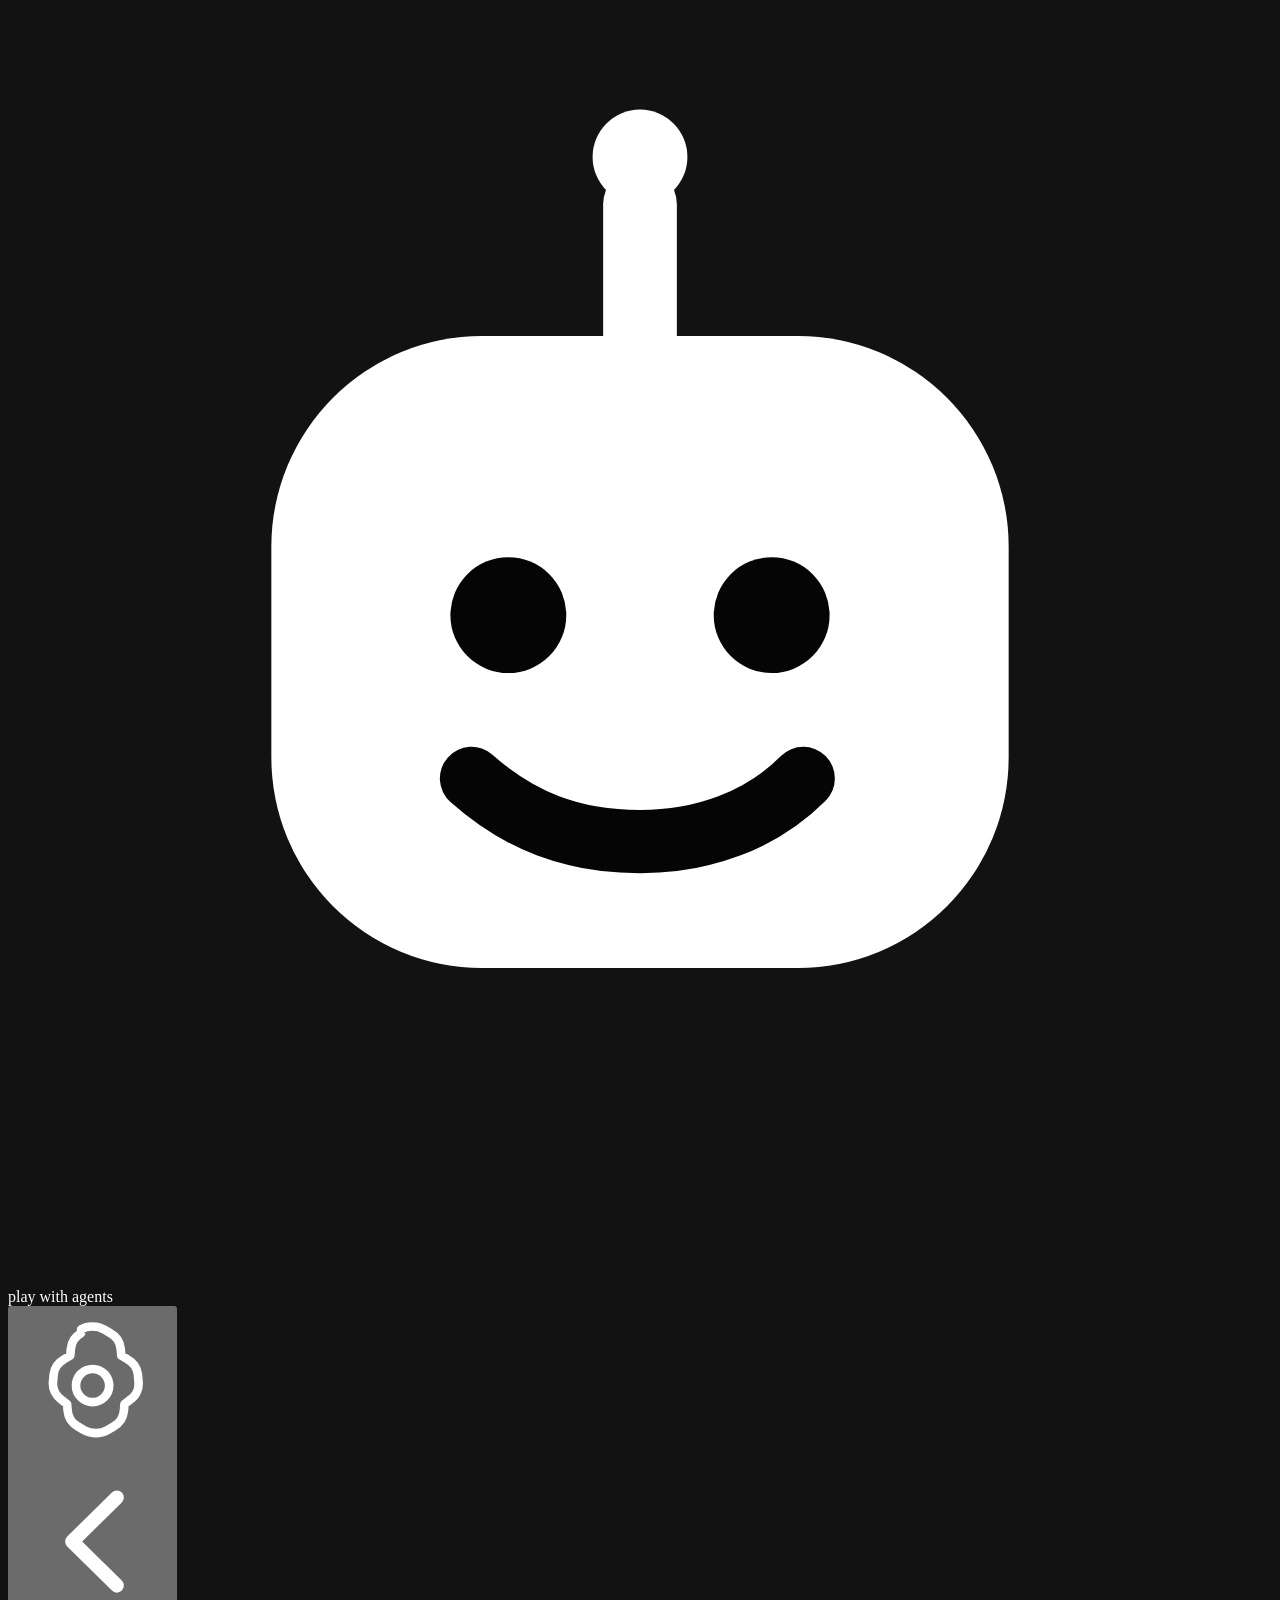
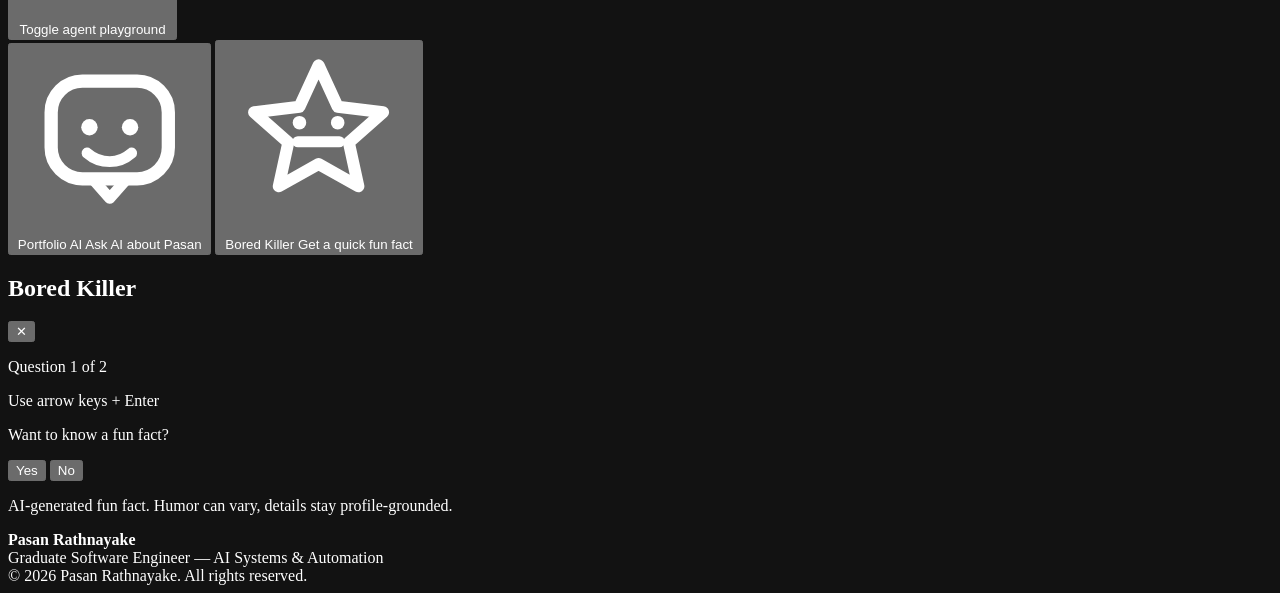
==== commit 77c22403: "revert: remove journal feature" ====
--- a/frontend/index.html
+++ b/frontend/index.html
@@ -121,7 +121,6 @@
 
         <nav class="nav__links" data-nav-links aria-label="Primary">
           <a href="#home">Home</a>
-          <a href="/journal">Journal</a>
           <a href="#contact">Contact</a>
         </nav>
 
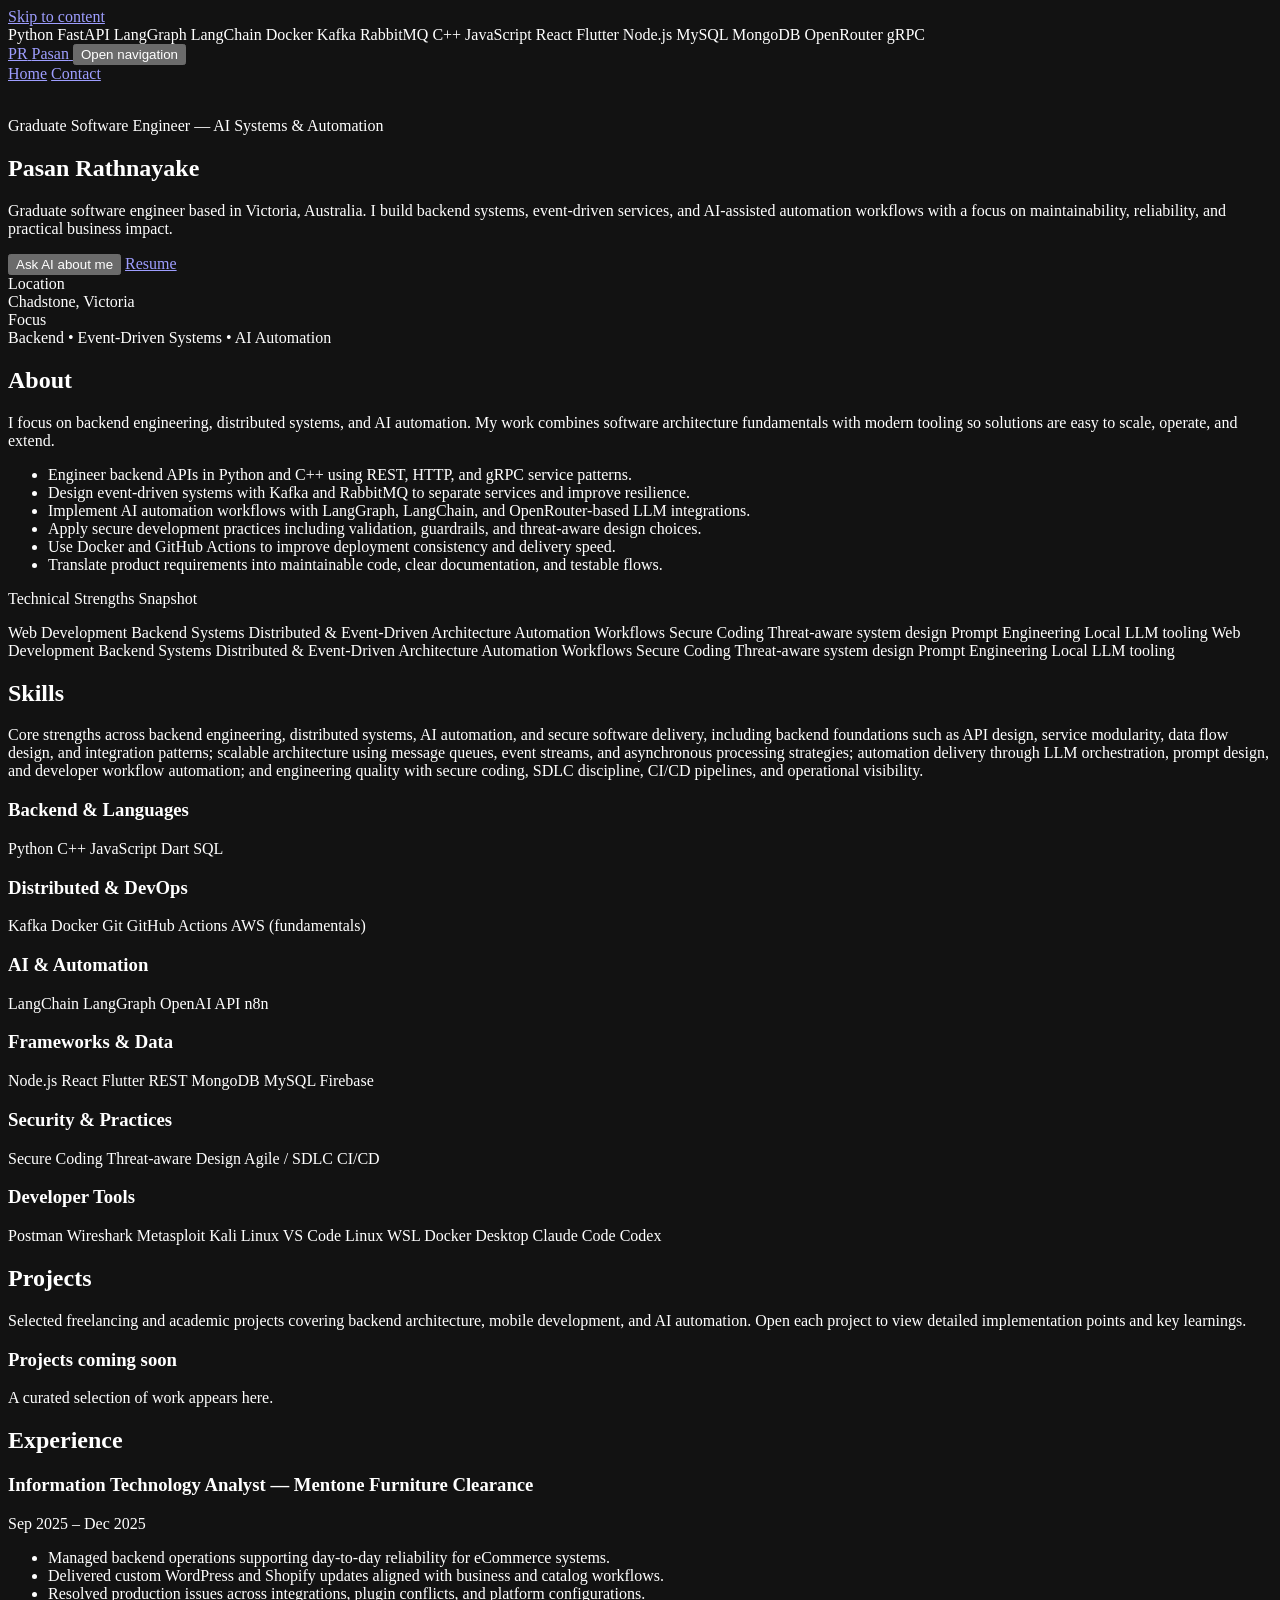
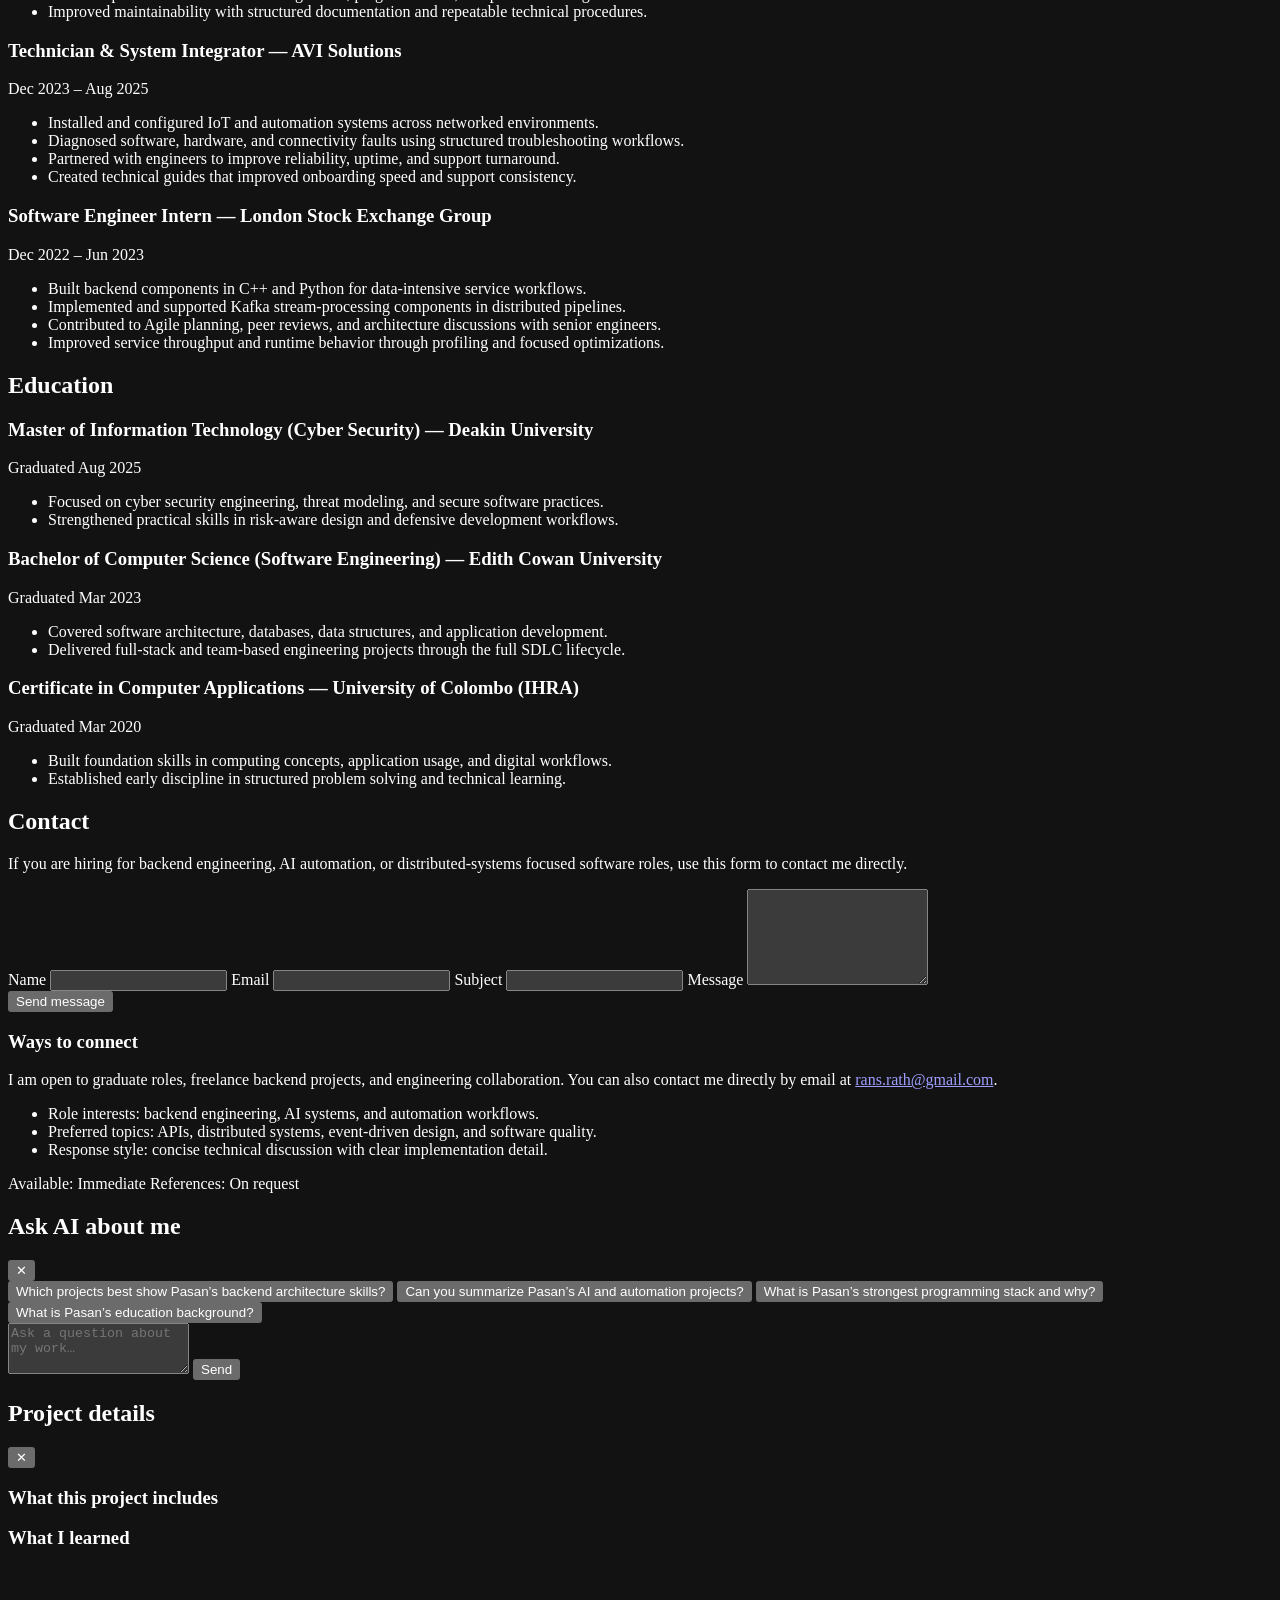
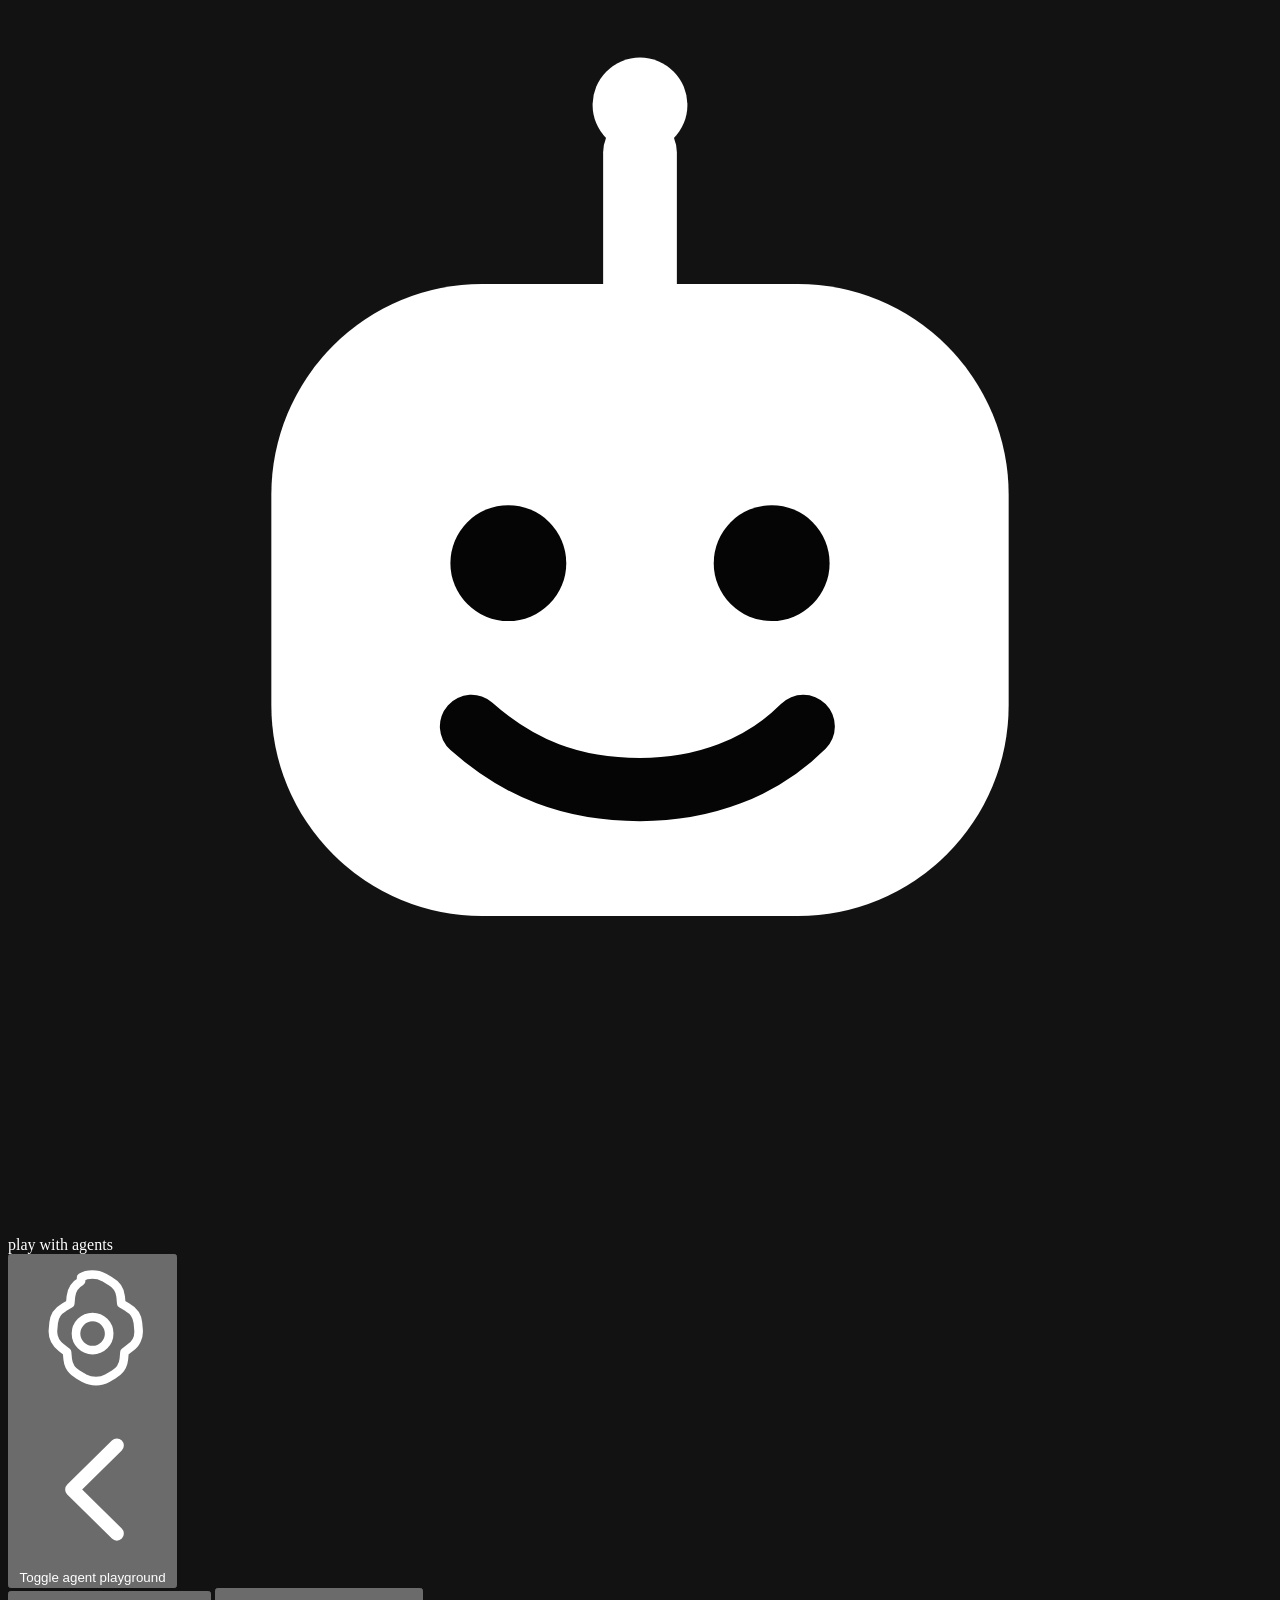
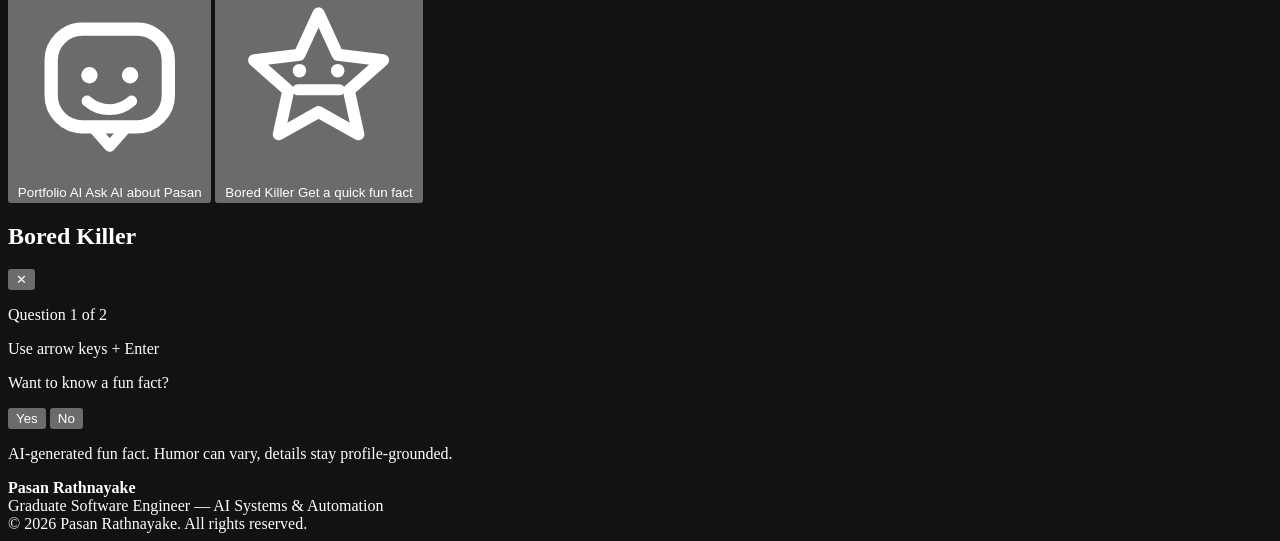
==== commit 03003aef: "content: convert skills summary bullets to paragraph" ====
--- a/frontend/index.html
+++ b/frontend/index.html
@@ -217,14 +217,12 @@
           <h2>Skills</h2>
           <p class="muted">
             Core strengths across backend engineering, distributed systems, AI automation, and secure software
-            delivery.
+            delivery, including backend foundations such as API design, service modularity, data flow design, and
+            integration patterns; scalable architecture using message queues, event streams, and asynchronous
+            processing strategies; automation delivery through LLM orchestration, prompt design, and developer workflow
+            automation; and engineering quality with secure coding, SDLC discipline, CI/CD pipelines, and operational
+            visibility.
           </p>
-          <ul class="list">
-            <li>Backend foundations: API design, service modularity, data flow design, and integration patterns.</li>
-            <li>Scalable architecture: message queues, event streams, and asynchronous processing strategies.</li>
-            <li>Automation delivery: LLM orchestration, prompt design, and developer workflow automation.</li>
-            <li>Engineering quality: secure coding, SDLC discipline, CI/CD pipelines, and operational visibility.</li>
-          </ul>
 
           <div class="grid">
             <article class="card">
